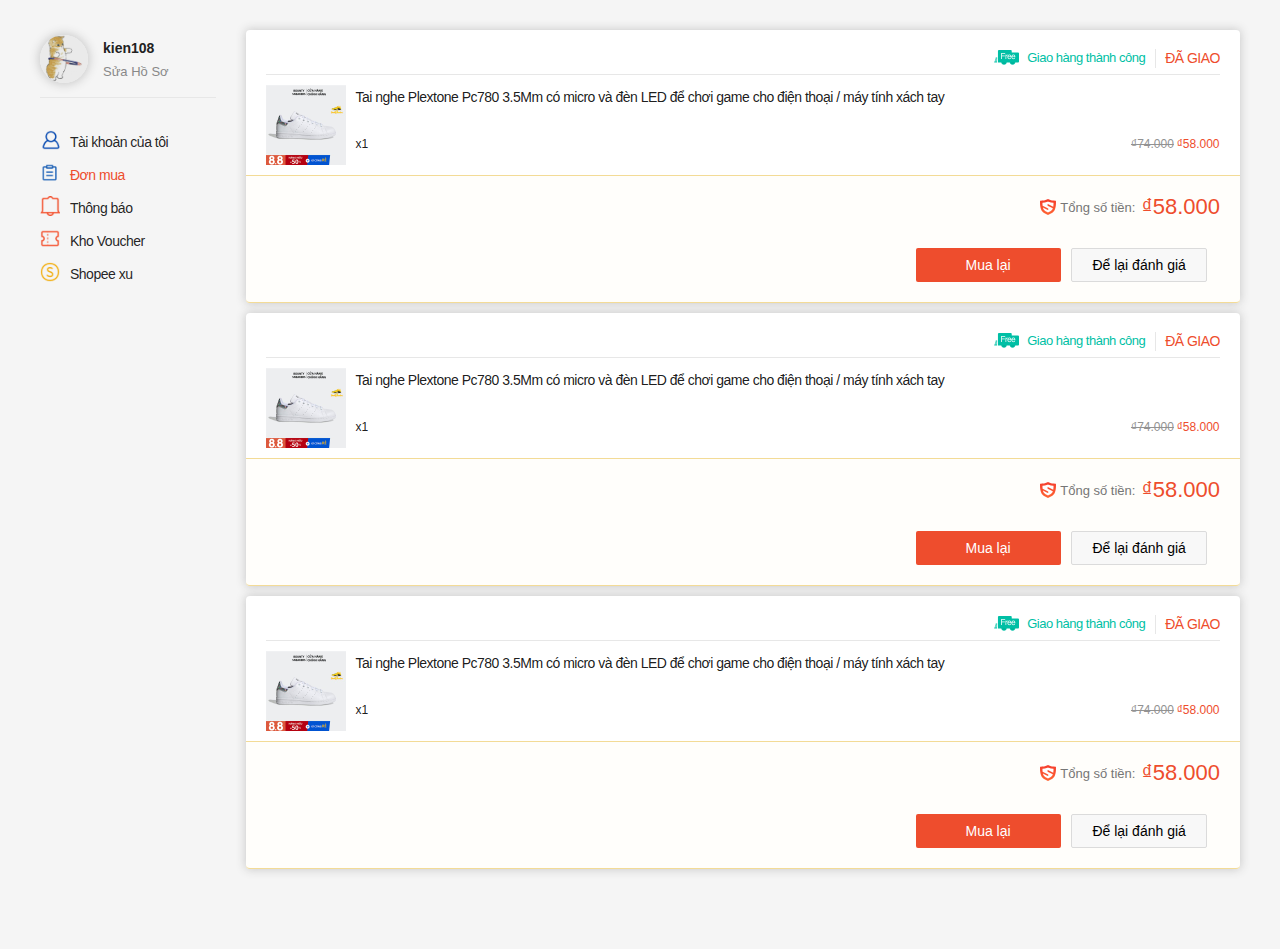
==== bill.html @ 256a009c "a" ====
<!DOCTYPE html>
<html lang="en">
<head>
    <meta charset="UTF-8">
    <meta http-equiv="X-UA-Compatible" content="IE=edge">
    <meta name="viewport" content="width=device-width, initial-scale=1.0">
    <link rel="stylesheet" href="https://cdnjs.cloudflare.com/ajax/libs/font-awesome/5.15.3/css/all.min.css" 
        integrity="sha512-iBBXm8fW90+nuLcSKlbmrPcLa0OT92xO1BIsZ+ywDWZCvqsWgccV3gFoRBv0z+8dLJgyAHIhR35VZc2oM/gI1w==" 
        crossorigin="anonymous" referrerpolicy="no-referrer" />
    <link rel="stylesheet" href="./assets/css/bill.css">
    <title>Bill</title>
</head>
<body>
    <section class="body">
        <div class="container">
            <div class="body__left">
                <div class="auth">
                    <a href="" class="auth__link">
                        <img src="./assets/imgs/avatar.jpg" alt="" class="auth__ava">
                    </a>
                    
                    <div class="auth__info">
                        <p class="auth__info-name">kien108</p>

                        <a href="" class="auth__info-account">
                            <i class="fas fa-pen"></i> Sửa Hồ Sơ
                        </a>
                    </div>
                </div>

                <ul class="nav">
                    <li class="nav__item">
                        <a href="" class="nav__item-link">
                            <img src="./assets/imgs/bill/user.png" alt="" class="nav__item-link-icon">
                            <span>Tài khoản của tôi</span>
                        </a>
                    </li>
                    <li class="nav__item">
                        <a href="" class="nav__item-link nav__item-link--active">
                            <img src="./assets/imgs/bill/bill.png" alt="" class="nav__item-link-icon">
                            <span>Đơn mua</span>
                        </a>
                    </li>
                    <li class="nav__item">
                        <a href="" class="nav__item-link">
                            <img src="./assets/imgs/bill/noti.png" alt="" class="nav__item-link-icon">
                            <span>Thông báo</span>
                        </a>
                    </li>
                    <li class="nav__item">
                        <a href="" class="nav__item-link">
                            <img src="./assets/imgs/bill/voucher.png" alt="" class="nav__item-link-icon">
                            <span>Kho Voucher</span>
                        </a>
                    </li>
                    <li class="nav__item">
                        <a href="" class="nav__item-link">
                            <img src="./assets/imgs/bill/coin.png" alt="" class="nav__item-link-icon">
                            <span>Shopee xu</span>
                        </a>
                    </li>
                </ul>
            </div>

            <div class="body__right">
                <div class="list">
                    <div class="item">
                        <div class="item__header">
                            <span class="item__header-title">
                                <img src="./assets/imgs/product-details/transport.png" alt="" class="item__header-title-icon"> Giao hàng thành công
                            </span>
                            <span class="item__header-desc">ĐÃ GIAO</span>
                        </div>

                        <div class="item__content">
                            <img src="./assets/imgs/Shoes/sh1.jpg" alt="" class="item__content-img">

                            <div class="item__content-main">
                                <p class="item__content-title">Tai nghe Plextone Pc780 3.5Mm có micro và đèn LED để chơi game cho điện thoại / máy tính xách tay</p>

                                <div class="item__content-desc">
                                    <span class="item__content-desc-quantity">x1</span>
                                    <span class="item__content-desc-price">₫74.000</span>
                                    <span class="item__content-desc-price-discount">₫58.000</span>
                                </div>
                            </div>
                        </div>

                        <div class="item__buy">
                            <div class="item__buy-content">
                                <svg width="16" height="17" fill="none" xmlns="http://www.w3.org/2000/svg"><path fill-rule="evenodd" clip-rule="evenodd" d="M15.94 1.664s.492 5.81-1.35 9.548c0 0-.786 1.42-1.948 2.322 0 0-1.644 1.256-4.642 2.561V0s2.892 1.813 7.94 1.664zm-15.88 0C5.107 1.813 8 0 8 0v16.095c-2.998-1.305-4.642-2.56-4.642-2.56-1.162-.903-1.947-2.323-1.947-2.323C-.432 7.474.059 1.664.059 1.664z" fill="url(#paint0_linear)"></path><path fill-rule="evenodd" clip-rule="evenodd" d="M8.073 6.905s-1.09-.414-.735-1.293c0 0 .255-.633 1.06-.348l4.84 2.55c.374-2.013.286-4.009.286-4.009-3.514.093-5.527-1.21-5.527-1.21s-2.01 1.306-5.521 1.213c0 0-.06 1.352.127 2.955l5.023 2.59s1.09.42.693 1.213c0 0-.285.572-1.09.28L2.928 8.593c.126.502.285.99.488 1.43 0 0 .456.922 1.233 1.56 0 0 1.264 1.126 3.348 1.941 2.087-.813 3.352-1.963 3.352-1.963.785-.66 1.235-1.556 1.235-1.556a6.99 6.99 0 00.252-.632L8.073 6.905z" fill="#FEFEFE"></path><defs><linearGradient id="paint0_linear" x1="8" y1="0" x2="8" y2="16.095" gradientUnits="userSpaceOnUse"><stop stop-color="#F53D2D"></stop><stop offset="1" stop-color="#F63"></stop></linearGradient></defs></svg>
                                <span class="item__buy-content-title">Tổng số tiền:</span>
                                <span class="item__buy-content-price">₫58.000</span>
                            </div>

                            <a href="" class="btn btn--primary btn-buy">Mua lại</a>

                            <button class="btn btn-cmt">Để lại đánh giá</button>

                            <div class="modal modal-cmt-wrap">
                                <div class="modal-body">
                                    <img src="./assets/imgs/reply-cmt.jpg" alt="" class="modal-body__img">
                                    <form action="" class="modal-body__form">
                                        <span>Hãy để lại bình luận của bạn để chúng mình cải thiện nhé!</span>
                                        <textarea class="js-text-area" name="" id="" cols="30" rows="10" required></textarea>
                                        <input type="submit" value="SEND" class="btn-send-cmt btn btn--primary">
                                    </form>
                                </div>
                            </div>
                        </div>
                    </div>

                    <div class="item">
                        <div class="item__header">
                            <span class="item__header-title">
                                <img src="./assets/imgs/product-details/transport.png" alt="" class="item__header-title-icon"> Giao hàng thành công
                            </span>
                            <span class="item__header-desc">ĐÃ GIAO</span>
                        </div>

                        <div class="item__content">
                            <img src="./assets/imgs/Shoes/sh1.jpg" alt="" class="item__content-img">

                            <div class="item__content-main">
                                <p class="item__content-title">Tai nghe Plextone Pc780 3.5Mm có micro và đèn LED để chơi game cho điện thoại / máy tính xách tay</p>

                                <div class="item__content-desc">
                                    <span class="item__content-desc-quantity">x1</span>
                                    <span class="item__content-desc-price">₫74.000</span>
                                    <span class="item__content-desc-price-discount">₫58.000</span>
                                </div>
                            </div>
                        </div>

                        <div class="item__buy">
                            <div class="item__buy-content">
                                <svg width="16" height="17" fill="none" xmlns="http://www.w3.org/2000/svg"><path fill-rule="evenodd" clip-rule="evenodd" d="M15.94 1.664s.492 5.81-1.35 9.548c0 0-.786 1.42-1.948 2.322 0 0-1.644 1.256-4.642 2.561V0s2.892 1.813 7.94 1.664zm-15.88 0C5.107 1.813 8 0 8 0v16.095c-2.998-1.305-4.642-2.56-4.642-2.56-1.162-.903-1.947-2.323-1.947-2.323C-.432 7.474.059 1.664.059 1.664z" fill="url(#paint0_linear)"></path><path fill-rule="evenodd" clip-rule="evenodd" d="M8.073 6.905s-1.09-.414-.735-1.293c0 0 .255-.633 1.06-.348l4.84 2.55c.374-2.013.286-4.009.286-4.009-3.514.093-5.527-1.21-5.527-1.21s-2.01 1.306-5.521 1.213c0 0-.06 1.352.127 2.955l5.023 2.59s1.09.42.693 1.213c0 0-.285.572-1.09.28L2.928 8.593c.126.502.285.99.488 1.43 0 0 .456.922 1.233 1.56 0 0 1.264 1.126 3.348 1.941 2.087-.813 3.352-1.963 3.352-1.963.785-.66 1.235-1.556 1.235-1.556a6.99 6.99 0 00.252-.632L8.073 6.905z" fill="#FEFEFE"></path><defs><linearGradient id="paint0_linear" x1="8" y1="0" x2="8" y2="16.095" gradientUnits="userSpaceOnUse"><stop stop-color="#F53D2D"></stop><stop offset="1" stop-color="#F63"></stop></linearGradient></defs></svg>
                                <span class="item__buy-content-title">Tổng số tiền:</span>
                                <span class="item__buy-content-price">₫58.000</span>
                            </div>

                            <a href="" class="btn btn--primary btn-buy">Mua lại</a>

                            <button class="btn btn-cmt">Để lại đánh giá</button>
                        </div>
                    </div>

                    <div class="item">
                        <div class="item__header">
                            <span class="item__header-title">
                                <img src="./assets/imgs/product-details/transport.png" alt="" class="item__header-title-icon"> Giao hàng thành công
                            </span>
                            <span class="item__header-desc">ĐÃ GIAO</span>
                        </div>

                        <div class="item__content">
                            <img src="./assets/imgs/Shoes/sh1.jpg" alt="" class="item__content-img">

                            <div class="item__content-main">
                                <p class="item__content-title">Tai nghe Plextone Pc780 3.5Mm có micro và đèn LED để chơi game cho điện thoại / máy tính xách tay</p>

                                <div class="item__content-desc">
                                    <span class="item__content-desc-quantity">x1</span>
                                    <span class="item__content-desc-price">₫74.000</span>
                                    <span class="item__content-desc-price-discount">₫58.000</span>
                                </div>
                            </div>
                        </div>

                        <div class="item__buy">
                            <div class="item__buy-content">
                                <svg width="16" height="17" fill="none" xmlns="http://www.w3.org/2000/svg"><path fill-rule="evenodd" clip-rule="evenodd" d="M15.94 1.664s.492 5.81-1.35 9.548c0 0-.786 1.42-1.948 2.322 0 0-1.644 1.256-4.642 2.561V0s2.892 1.813 7.94 1.664zm-15.88 0C5.107 1.813 8 0 8 0v16.095c-2.998-1.305-4.642-2.56-4.642-2.56-1.162-.903-1.947-2.323-1.947-2.323C-.432 7.474.059 1.664.059 1.664z" fill="url(#paint0_linear)"></path><path fill-rule="evenodd" clip-rule="evenodd" d="M8.073 6.905s-1.09-.414-.735-1.293c0 0 .255-.633 1.06-.348l4.84 2.55c.374-2.013.286-4.009.286-4.009-3.514.093-5.527-1.21-5.527-1.21s-2.01 1.306-5.521 1.213c0 0-.06 1.352.127 2.955l5.023 2.59s1.09.42.693 1.213c0 0-.285.572-1.09.28L2.928 8.593c.126.502.285.99.488 1.43 0 0 .456.922 1.233 1.56 0 0 1.264 1.126 3.348 1.941 2.087-.813 3.352-1.963 3.352-1.963.785-.66 1.235-1.556 1.235-1.556a6.99 6.99 0 00.252-.632L8.073 6.905z" fill="#FEFEFE"></path><defs><linearGradient id="paint0_linear" x1="8" y1="0" x2="8" y2="16.095" gradientUnits="userSpaceOnUse"><stop stop-color="#F53D2D"></stop><stop offset="1" stop-color="#F63"></stop></linearGradient></defs></svg>
                                <span class="item__buy-content-title">Tổng số tiền:</span>
                                <span class="item__buy-content-price">₫58.000</span>
                            </div>

                            <a href="" class="btn btn--primary btn-buy">Mua lại</a>

                            <button class="btn btn-cmt">Để lại đánh giá</button>
                        </div>
                    </div>
                </div>
            </div>
        </div>
    </section>

    <script>
        const btnCmt = document.querySelectorAll('.btn-cmt');
        const modalCmt = document.querySelector('.modal-cmt-wrap');
        const btnSendCmt = document.querySelector('.btn-send-cmt');
        // const textArea = document.querySelector('.js-text-area');

        btnCmt.forEach(e => {
            e.addEventListener('click', function() {
                modalCmt.classList.add('modal--open');
            })
        })

        btnSendCmt.addEventListener('click', function() {
            if(document.querySelector('.js-text-area').value != '') {
                modalCmt.classList.remove('modal--open');
            }
        })
    </script>
</body>
</html>
---- assets/css/bill.css ----
html {
  box-sizing: border-box;
}

* {
  margin: 0;
  padding: 0;
}

*,
*:before,
*:after {
  box-sizing: border-box;
}

input,
textarea,
select,
button {
  outline: none;
}

input {
  line-height: normal;
}

label,
button {
  cursor: pointer;
}

a {
  text-decoration: none;
}

img {
  display: block;
  max-width: 100%;
}

ul {
  list-style: none;
}

@keyframes fadeIn {
  from {
    opacity: 0;
  }
  to {
    opacity: 1;
  }
}
@keyframes fadeInFromTop {
  from {
    opacity: 0;
    transform: translateY(var(--fromY));
  }
  to {
    opacity: 1;
    transform: translateY(var(--toY));
  }
}
@keyframes growth {
  from {
    transform: scale(var(--growth-from));
  }
  to {
    transform: scale(var(--growth-to));
  }
}
html {
  font-size: 62.5%;
}

body {
  line-height: 1;
  font-family: "Poppins", sans-serif;
  color: #636363;
  font-weight: 400;
  background-color: white;
}

button {
  cursor: pointer;
  outline: none;
  border: none;
  font-family: "Poppins", sans-serif;
}

.container {
  display: block;
  width: 100%;
  max-width: 1200px;
  margin: 0 auto;
}

.grid {
  display: grid;
}

/* modal */
/* button style */
.btn {
  min-width: 124px;
  height: 34px;
  border: none;
  border-radius: 2px;
  font-size: 1.4rem;
  padding: 0;
  outline: none;
  cursor: pointer;
  background-color: #fff;
  display: inline-flex;
  justify-content: center;
  align-items: center;
  line-height: 1.6rem;
}

.btn.btn--normal:hover {
  background-color: rgba(0, 0, 0, 0.05);
}

.btn.btn--primary {
  background-color: #ee4d2d;
  color: #fff;
}

.btn.btn--primary:hover {
  opacity: 0.9;
}

/* disabled button */
.btn--disabled {
  color: #949494;
  cursor: default;
  background-color: #c3c3c3;
}

/* Selection */
.select-input {
  min-width: 200px;
  height: 34px;
  padding: 0 12px;
  border-radius: 2px;
  background-color: #fff;
  display: flex;
  justify-content: space-between;
  align-items: center;
  position: relative;
  cursor: pointer;
}

.select-input::before {
  content: "";
  display: block;
  width: 100%;
  height: 20px;
  position: absolute;
  top: 70%;
}

.select-input:hover .select-input__list {
  display: block;
}

.select-input__label {
  font-size: 1.4rem;
}

.select-input__icon {
  font-size: 1.4rem;
  color: #838383;
}

.select-input__list {
  --fromY: -10px;
  --toY: 0;
  position: absolute;
  top: calc(100% - 9px);
  right: 0;
  left: 0;
  list-style: none;
  border-radius: 2px;
  background-color: #fff;
  padding: 8px 16px;
  display: none;
  animation: fadeInFromTop ease-in-out 0.2s;
  cursor: pointer;
  z-index: 1;
}

.select-input__item-link {
  font-size: 1.4rem;
  color: #000;
  display: block;
  padding: 4px 0;
}

.select-input__item-link:hover {
  color: var(--primary-color);
}

/* pagination is here */
.pagination {
  display: flex;
  align-items: center;
  justify-content: center;
  list-style: none;
  font-size: 1.7rem;
}

.pagination-item {
  margin: 0 12px;
}

.pagination-item--active .pagination-item__link {
  background-color: var(--primary-color);
  color: #fff;
}

.pagination-item__icon {
  color: #939393;
  font-size: 1.9rem;
  cursor: pointer;
}

.pagination-item__link {
  --height: 30px;
  display: block;
  text-align: center;
  line-height: var(--height);
  text-decoration: none;
  color: #939393;
  min-width: 40px;
  height: var(--height);
  border-radius: 2px;
  font-weight: 400;
}

.product__quantity-input {
  margin-left: 16px;
  display: inline-flex;
  align-items: center;
  margin-right: 17px;
}

.minus,
.plus {
  font-size: 1rem;
  color: rgba(0, 0, 0, 0.5);
  border: 1px solid rgba(0, 0, 0, 0.09);
  background-color: transparent;
  padding: 8px 11.5px;
  font-weight: 200;
  cursor: pointer;
}

.minus {
  border-radius: 2px 0 0 2px;
}

.product__quantity-input-desc {
  display: block;
  height: 32.4px;
  border: 1px solid rgba(0, 0, 0, 0.09);
  border-left: none;
  border-right: none;
  width: 50px;
  outline: none;
  text-align: center;
  font-size: 1.6rem;
  color: #000;
  font-weight: 500;
}

.product__quantity-desc {
  color: #757575;
  font-size: 1.4rem;
  letter-spacing: -0.5px;
}

.modal {
  position: fixed;
  top: 0;
  left: 0;
  bottom: 0;
  right: 0;
  background-color: rgba(0, 0, 0, 0.3);
  z-index: 999;
}

.modal--open {
  display: flex !important;
}

body {
  background-color: #f5f5f5;
  padding: 20px 0 70px 0;
}

.container {
  display: grid;
  grid-template-columns: 0.15fr 0.85fr;
  grid-gap: 0 30px;
}
.container .body__left .auth {
  display: flex;
  padding: 15px 0;
  gap: 0 15px;
  align-items: center;
  position: relative;
}
.container .body__left .auth::before {
  content: "";
  display: block;
  position: absolute;
  bottom: 0;
  left: 0;
  width: 100%;
  border-bottom: 1px solid #e7e7e7;
}
.container .body__left .auth__ava {
  width: 48px;
  height: 48px;
  border-radius: 100rem;
  box-shadow: 0 0 10px 2px #ccc;
}
.container .body__left .auth__info-name {
  font-size: 1.4rem;
  color: #222;
  font-weight: 600;
}
.container .body__left .auth__info-account {
  font-size: 1.3rem;
  color: #888888;
  font-weight: 400;
  margin-top: 10px;
  display: block;
}
.container .body__left .nav {
  margin-top: 27px;
}
.container .body__left .nav__item {
  padding: 5px 0;
}
.container .body__left .nav__item-link {
  display: flex;
  align-items: center;
  gap: 0 10px;
}
.container .body__left .nav__item-link:hover span {
  color: #ee4d2d;
}
.container .body__left .nav__item-link-icon {
  width: 20px;
  margin-bottom: 3px;
  display: block;
}
.container .body__left .nav__item-link span {
  font-size: 1.4rem;
  color: rgba(0, 0, 0, 0.87);
  font-weight: 400;
  letter-spacing: -0.5px;
}
.container .body__left .nav__item-link--active span {
  color: #ee4d2d;
}
.container .body__right .list {
  margin-top: 10px;
}
.container .body__right .list .item {
  background-color: #fff;
  border-radius: 4px;
  padding: 20px 20px 0 20px;
  box-shadow: 0 0 10px 1px #ccc;
}
.container .body__right .list .item__header {
  display: flex;
  align-items: center;
  justify-content: flex-end;
  position: relative;
  padding-bottom: 10px;
}
.container .body__right .list .item__header::before {
  content: "";
  display: block;
  position: absolute;
  left: 0;
  bottom: 0;
  width: 100%;
  border-bottom: 1px solid #e7e7e7;
}
.container .body__right .list .item__header-title {
  font-size: 1.3rem;
  letter-spacing: -0.5px;
  color: #00bfa5;
  display: flex;
  align-items: center;
  gap: 0 8px;
  padding: 0 10px;
}
.container .body__right .list .item__header-title-icon {
  width: 25px;
}
.container .body__right .list .item__header-desc {
  color: #ee4d2d;
  font-size: 1.4rem;
  font-weight: 500;
  display: inline-block;
  padding-left: 10px;
  position: relative;
  letter-spacing: -0.5px;
}
.container .body__right .list .item__header-desc::before {
  content: "";
  display: block;
  position: absolute;
  top: -2px;
  left: 0;
  height: 140%;
  border-left: 1px solid #e7e7e7;
}
.container .body__right .list .item__content {
  margin-top: 10px;
  display: flex;
  align-items: center;
  gap: 0 10px;
}
.container .body__right .list .item__content-img {
  width: 80px;
  height: 80px;
}
.container .body__right .list .item__content-main {
  display: flex;
  flex-direction: column;
  justify-content: space-between;
  height: 70px;
}
.container .body__right .list .item__content-title {
  color: rgba(0, 0, 0, 0.9);
  font-size: 1.4rem;
  font-weight: 400;
  max-width: 770px;
  letter-spacing: -0.5px;
}
.container .body__right .list .item__content-desc {
  margin-bottom: 10px;
}
.container .body__right .list .item__content-desc-quantity {
  font-size: 1.2rem;
  color: rgba(0, 0, 0, 0.9);
}
.container .body__right .list .item__content-desc-price {
  font-size: 1.2rem;
  color: #929292;
  text-decoration: line-through;
  display: inline-block;
  margin-left: 760px;
}
.container .body__right .list .item__content-desc-price-discount {
  font-size: 1.2rem;
  color: #ee4d2d;
  font-weight: 500;
}
.container .body__right .list .item__buy {
  margin: 10px -20px;
  padding: 20px;
  background-color: #fffefb;
  border-top: 1px solid rgba(224, 168, 0, 0.4);
  border-bottom: 1px solid rgba(224, 168, 0, 0.4);
  border-radius: 0 0 4px 4px;
}
.container .body__right .list .item__buy-content {
  display: flex;
  align-items: center;
  justify-content: flex-end;
  margin-bottom: 30px;
}
.container .body__right .list .item__buy-content-title {
  font-size: 1.3rem;
  color: #767676;
  font-weight: 400;
  margin-right: 6px;
  margin-left: 4px;
}
.container .body__right .list .item__buy-content-price {
  font-size: 2.2rem;
  color: #ee4d2d;
  font-weight: 400;
}
.container .body__right .list .item__buy .btn-buy {
  margin-left: 650px;
  padding: 15px 50px;
  margin-right: 8px;
}
.container .body__right .list .item__buy .btn-cmt {
  padding: 15px 20px;
  border: 1px solid #dbdbdb;
  background-color: #f8f8f8;
}
.container .body__right .list .item__buy .btn-cmt:hover {
  opacity: 0.7;
}
.container .body__right .list .item__buy .modal-cmt-wrap {
  display: none;
}
.container .body__right .list .item__buy .modal-cmt-wrap .modal-body {
  background-color: #fff;
  width: 800px;
  height: 400px;
  margin: auto;
  display: flex;
  padding: 20px;
  border-radius: 4px;
}
.container .body__right .list .item__buy .modal-cmt-wrap .modal-body__img {
  width: 500px;
}
.container .body__right .list .item__buy .modal-cmt-wrap .modal-body__form span {
  font-size: 1.6rem;
  font-weight: 500;
  letter-spacing: -0.5px;
  color: #222;
  display: block;
  margin-bottom: 20px;
  margin-top: 10px;
}
.container .body__right .list .item__buy .modal-cmt-wrap .modal-body__form textarea {
  display: block;
  margin-bottom: 40px;
  width: 100%;
  font-size: 1.6rem;
  color: #000;
  letter-spacing: -0.5px;
  outline: none;
  padding: 10px;
}
.container .body__right .list .item__buy .modal-cmt-wrap .modal-body__form textarea::-webkit-scrollbar {
  width: 5px;
  background-color: black;
  border-radius: 10px;
}
.container .body__right .list .item__buy .modal-cmt-wrap .modal-body__form textarea::-webkit-scrollbar-thumb {
  background-color: #ee4d2d;
  border-radius: 10px;
}
.container .body__right .list .item__buy .modal-cmt-wrap .modal-body__form input {
  width: 100%;
}

/*# sourceMappingURL=bill.css.map */
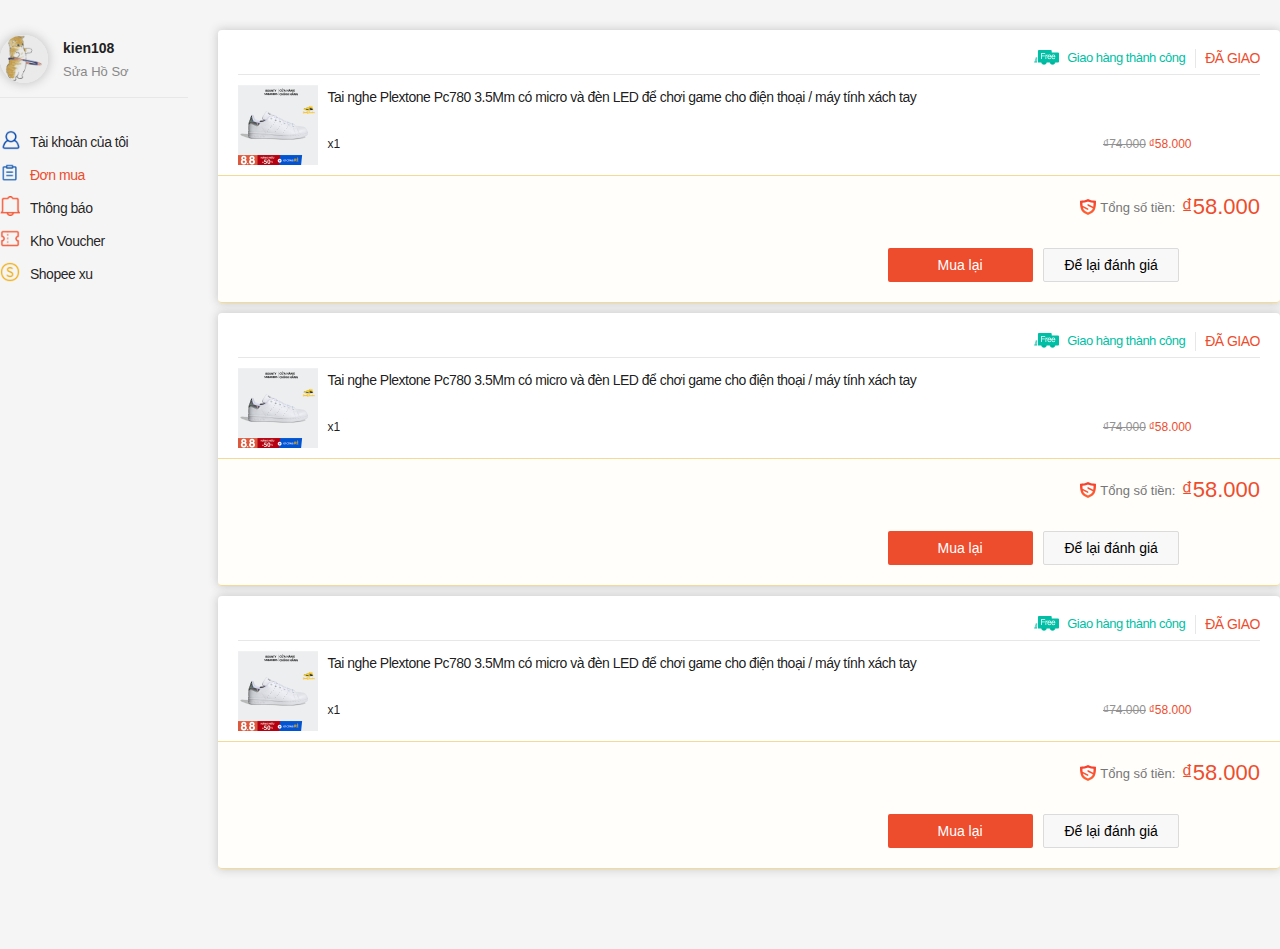
==== commit db0a8f0d: "a" ====
--- a/bill.html
+++ b/bill.html
@@ -12,7 +12,7 @@
 </head>
 <body>
     <section class="body">
-        <div class="container">
+        <div class="container-body">
             <div class="body__left">
                 <div class="auth">
                     <a href="" class="auth__link">
--- a/assets/css/bill.css
+++ b/assets/css/bill.css
@@ -87,12 +87,6 @@
   font-family: "Poppins", sans-serif;
 }
 
-.container {
-  display: block;
-  width: 100%;
-  max-width: 1200px;
-  margin: 0 auto;
-}
 
 .grid {
   display: grid;
@@ -298,19 +292,19 @@
   padding: 20px 0 70px 0;
 }
 
-.container {
+.container-body {
   display: grid;
   grid-template-columns: 0.15fr 0.85fr;
   grid-gap: 0 30px;
 }
-.container .body__left .auth {
+.container-body .body__left .auth {
   display: flex;
   padding: 15px 0;
   gap: 0 15px;
   align-items: center;
   position: relative;
 }
-.container .body__left .auth::before {
+.container-body .body__left .auth::before {
   content: "";
   display: block;
   position: absolute;
@@ -319,69 +313,69 @@
   width: 100%;
   border-bottom: 1px solid #e7e7e7;
 }
-.container .body__left .auth__ava {
+.container-body .body__left .auth__ava {
   width: 48px;
   height: 48px;
   border-radius: 100rem;
   box-shadow: 0 0 10px 2px #ccc;
 }
-.container .body__left .auth__info-name {
+.container-body .body__left .auth__info-name {
   font-size: 1.4rem;
   color: #222;
   font-weight: 600;
 }
-.container .body__left .auth__info-account {
+.container-body .body__left .auth__info-account {
   font-size: 1.3rem;
   color: #888888;
   font-weight: 400;
   margin-top: 10px;
   display: block;
 }
-.container .body__left .nav {
+.container-body .body__left .nav {
   margin-top: 27px;
 }
-.container .body__left .nav__item {
+.container-body .body__left .nav__item {
   padding: 5px 0;
 }
-.container .body__left .nav__item-link {
+.container-body .body__left .nav__item-link {
   display: flex;
   align-items: center;
   gap: 0 10px;
 }
-.container .body__left .nav__item-link:hover span {
+.container-body .body__left .nav__item-link:hover span {
   color: #ee4d2d;
 }
-.container .body__left .nav__item-link-icon {
+.container-body .body__left .nav__item-link-icon {
   width: 20px;
   margin-bottom: 3px;
   display: block;
 }
-.container .body__left .nav__item-link span {
+.container-body .body__left .nav__item-link span {
   font-size: 1.4rem;
   color: rgba(0, 0, 0, 0.87);
   font-weight: 400;
   letter-spacing: -0.5px;
 }
-.container .body__left .nav__item-link--active span {
+.container-body .body__left .nav__item-link--active span {
   color: #ee4d2d;
 }
-.container .body__right .list {
+.container-body .body__right .list {
   margin-top: 10px;
 }
-.container .body__right .list .item {
+.container-body .body__right .list .item {
   background-color: #fff;
   border-radius: 4px;
   padding: 20px 20px 0 20px;
   box-shadow: 0 0 10px 1px #ccc;
 }
-.container .body__right .list .item__header {
+.container-body .body__right .list .item__header {
   display: flex;
   align-items: center;
   justify-content: flex-end;
   position: relative;
   padding-bottom: 10px;
 }
-.container .body__right .list .item__header::before {
+.container-body .body__right .list .item__header::before {
   content: "";
   display: block;
   position: absolute;
@@ -390,7 +384,7 @@
   width: 100%;
   border-bottom: 1px solid #e7e7e7;
 }
-.container .body__right .list .item__header-title {
+.container-body .body__right .list .item__header-title {
   font-size: 1.3rem;
   letter-spacing: -0.5px;
   color: #00bfa5;
@@ -399,10 +393,10 @@
   gap: 0 8px;
   padding: 0 10px;
 }
-.container .body__right .list .item__header-title-icon {
+.container-body .body__right .list .item__header-title-icon {
   width: 25px;
 }
-.container .body__right .list .item__header-desc {
+.container-body .body__right .list .item__header-desc {
   color: #ee4d2d;
   font-size: 1.4rem;
   font-weight: 500;
@@ -411,7 +405,7 @@
   position: relative;
   letter-spacing: -0.5px;
 }
-.container .body__right .list .item__header-desc::before {
+.container-body .body__right .list .item__header-desc::before {
   content: "";
   display: block;
   position: absolute;
@@ -420,49 +414,49 @@
   height: 140%;
   border-left: 1px solid #e7e7e7;
 }
-.container .body__right .list .item__content {
+.container-body .body__right .list .item__content {
   margin-top: 10px;
   display: flex;
   align-items: center;
   gap: 0 10px;
 }
-.container .body__right .list .item__content-img {
+.container-body .body__right .list .item__content-img {
   width: 80px;
   height: 80px;
 }
-.container .body__right .list .item__content-main {
+.container-body .body__right .list .item__content-main {
   display: flex;
   flex-direction: column;
   justify-content: space-between;
   height: 70px;
 }
-.container .body__right .list .item__content-title {
+.container-body .body__right .list .item__content-title {
   color: rgba(0, 0, 0, 0.9);
   font-size: 1.4rem;
   font-weight: 400;
   max-width: 770px;
   letter-spacing: -0.5px;
 }
-.container .body__right .list .item__content-desc {
+.container-body .body__right .list .item__content-desc {
   margin-bottom: 10px;
 }
-.container .body__right .list .item__content-desc-quantity {
+.container-body .body__right .list .item__content-desc-quantity {
   font-size: 1.2rem;
   color: rgba(0, 0, 0, 0.9);
 }
-.container .body__right .list .item__content-desc-price {
+.container-body .body__right .list .item__content-desc-price {
   font-size: 1.2rem;
   color: #929292;
   text-decoration: line-through;
   display: inline-block;
   margin-left: 760px;
 }
-.container .body__right .list .item__content-desc-price-discount {
+.container-body .body__right .list .item__content-desc-price-discount {
   font-size: 1.2rem;
   color: #ee4d2d;
   font-weight: 500;
 }
-.container .body__right .list .item__buy {
+.container-body .body__right .list .item__buy {
   margin: 10px -20px;
   padding: 20px;
   background-color: #fffefb;
@@ -470,41 +464,41 @@
   border-bottom: 1px solid rgba(224, 168, 0, 0.4);
   border-radius: 0 0 4px 4px;
 }
-.container .body__right .list .item__buy-content {
+.container-body .body__right .list .item__buy-content {
   display: flex;
   align-items: center;
   justify-content: flex-end;
   margin-bottom: 30px;
 }
-.container .body__right .list .item__buy-content-title {
+.container-body .body__right .list .item__buy-content-title {
   font-size: 1.3rem;
   color: #767676;
   font-weight: 400;
   margin-right: 6px;
   margin-left: 4px;
 }
-.container .body__right .list .item__buy-content-price {
+.container-body .body__right .list .item__buy-content-price {
   font-size: 2.2rem;
   color: #ee4d2d;
   font-weight: 400;
 }
-.container .body__right .list .item__buy .btn-buy {
+.container-body .body__right .list .item__buy .btn-buy {
   margin-left: 650px;
   padding: 15px 50px;
   margin-right: 8px;
 }
-.container .body__right .list .item__buy .btn-cmt {
+.container-body .body__right .list .item__buy .btn-cmt {
   padding: 15px 20px;
   border: 1px solid #dbdbdb;
   background-color: #f8f8f8;
 }
-.container .body__right .list .item__buy .btn-cmt:hover {
+.container-body .body__right .list .item__buy .btn-cmt:hover {
   opacity: 0.7;
 }
-.container .body__right .list .item__buy .modal-cmt-wrap {
+.container-body .body__right .list .item__buy .modal-cmt-wrap {
   display: none;
 }
-.container .body__right .list .item__buy .modal-cmt-wrap .modal-body {
+.container-body .body__right .list .item__buy .modal-cmt-wrap .modal-body {
   background-color: #fff;
   width: 800px;
   height: 400px;
@@ -513,10 +507,10 @@
   padding: 20px;
   border-radius: 4px;
 }
-.container .body__right .list .item__buy .modal-cmt-wrap .modal-body__img {
+.container-body .body__right .list .item__buy .modal-cmt-wrap .modal-body__img {
   width: 500px;
 }
-.container .body__right .list .item__buy .modal-cmt-wrap .modal-body__form span {
+.container-body .body__right .list .item__buy .modal-cmt-wrap .modal-body__form span {
   font-size: 1.6rem;
   font-weight: 500;
   letter-spacing: -0.5px;
@@ -525,7 +519,7 @@
   margin-bottom: 20px;
   margin-top: 10px;
 }
-.container .body__right .list .item__buy .modal-cmt-wrap .modal-body__form textarea {
+.container-body .body__right .list .item__buy .modal-cmt-wrap .modal-body__form textarea {
   display: block;
   margin-bottom: 40px;
   width: 100%;
@@ -535,16 +529,16 @@
   outline: none;
   padding: 10px;
 }
-.container .body__right .list .item__buy .modal-cmt-wrap .modal-body__form textarea::-webkit-scrollbar {
+.container-body .body__right .list .item__buy .modal-cmt-wrap .modal-body__form textarea::-webkit-scrollbar {
   width: 5px;
   background-color: black;
   border-radius: 10px;
 }
-.container .body__right .list .item__buy .modal-cmt-wrap .modal-body__form textarea::-webkit-scrollbar-thumb {
+.container-body .body__right .list .item__buy .modal-cmt-wrap .modal-body__form textarea::-webkit-scrollbar-thumb {
   background-color: #ee4d2d;
   border-radius: 10px;
 }
-.container .body__right .list .item__buy .modal-cmt-wrap .modal-body__form input {
+.container-body .body__right .list .item__buy .modal-cmt-wrap .modal-body__form input {
   width: 100%;
 }
 
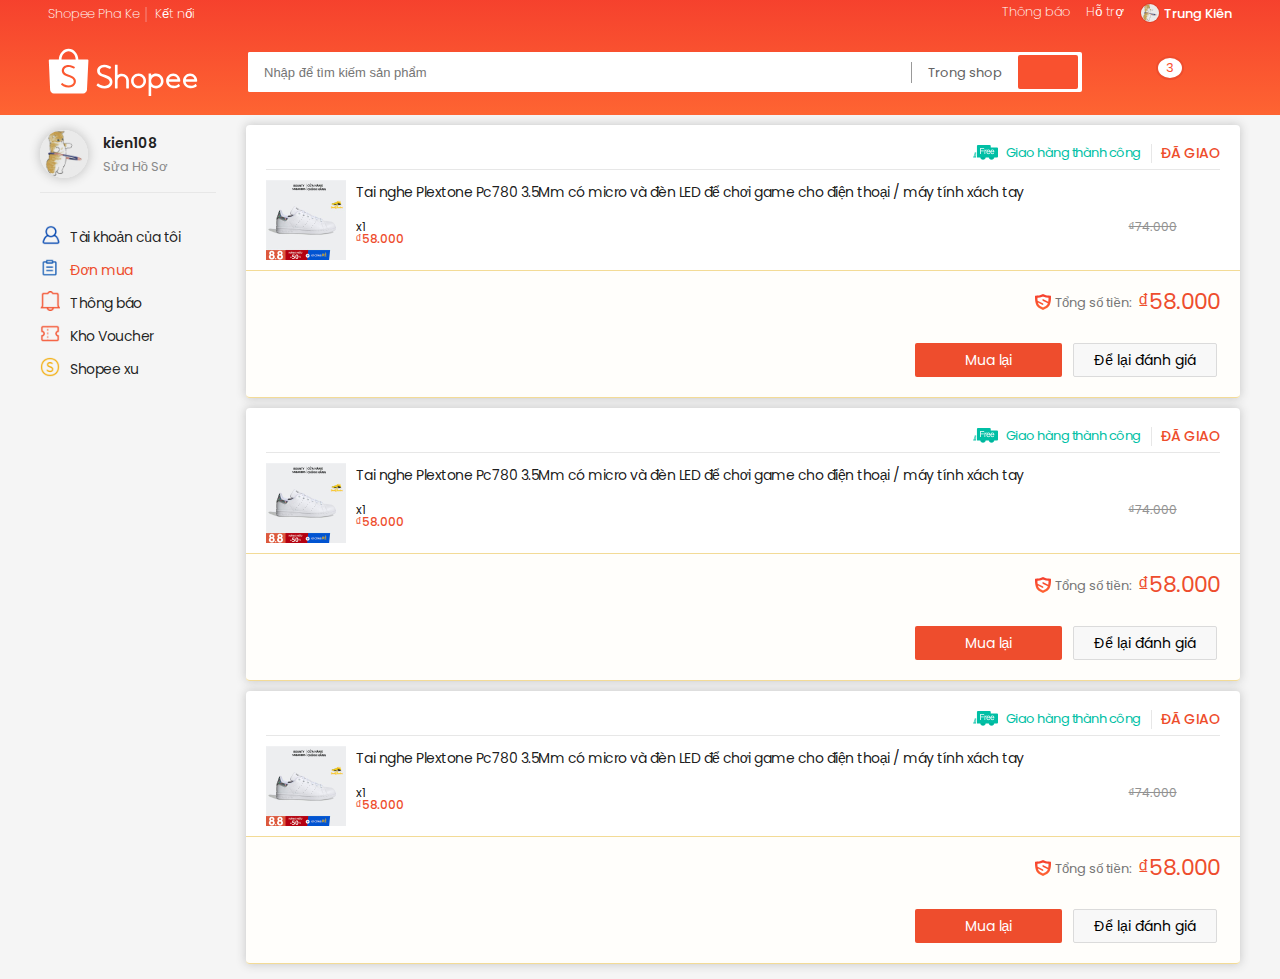
==== commit 6151b08d: "a" ====
--- a/bill.html
+++ b/bill.html
@@ -7,11 +7,344 @@
     <link rel="stylesheet" href="https://cdnjs.cloudflare.com/ajax/libs/font-awesome/5.15.3/css/all.min.css" 
         integrity="sha512-iBBXm8fW90+nuLcSKlbmrPcLa0OT92xO1BIsZ+ywDWZCvqsWgccV3gFoRBv0z+8dLJgyAHIhR35VZc2oM/gI1w==" 
         crossorigin="anonymous" referrerpolicy="no-referrer" />
+    <link rel="preconnect" href="https://fonts.googleapis.com">
+    <link rel="preconnect" href="https://fonts.gstatic.com" crossorigin>
+    <link href="https://fonts.googleapis.com/css2?family=Poppins:wght@300;400;700&display=swap" rel="stylesheet">
+    <link rel="stylesheet" href="https://cdnjs.cloudflare.com/ajax/libs/normalize/8.0.1/normalize.min.css" integrity="sha512-NhSC1YmyruXifcj/KFRWoC561YpHpc5Jtzgvbuzx5VozKpWvQ+4nXhPdFgmx8xqexRcpAglTj9sIBWINXa8x5w==" crossorigin="anonymous" referrerpolicy="no-referrer" />
+    <link rel="stylesheet" href="https://cdnjs.cloudflare.com/ajax/libs/font-awesome/5.15.3/css/all.min.css" integrity="sha512-iBBXm8fW90+nuLcSKlbmrPcLa0OT92xO1BIsZ+ywDWZCvqsWgccV3gFoRBv0z+8dLJgyAHIhR35VZc2oM/gI1w==" crossorigin="anonymous" referrerpolicy="no-referrer" />
+    <link rel="stylesheet" href="./assets/css/base.css">
+    <link rel="stylesheet" href="./assets/css/main.css">
+    <link rel="stylesheet" href="./assets/css/responsive.css">
     <link rel="stylesheet" href="./assets/css/bill.css">
     <title>Bill</title>
 </head>
 <body>
-    <section class="body">
+    <header class="header">
+        <div class="container">
+            <nav class="header__navbar hide-on-mobile-tablet">
+                <ul class="header__navbar-list">
+                    <li class="header__navbar-item--openqr header__navbar-item header__navbar-item--separate-week">
+                        Shopee Pha Ke
+                        <div class="header__qr">
+                            <img src="./assets/imgs/qr_code.png" alt="QR code" class="header__qr-img">
+                            <div class="header__qr-apps">
+                                <a href="" class="header__qr-link">
+                                    <img src="./assets/imgs/appstore.png" alt="App store" class="header__qr-download-img">
+                                </a>
+                                <a href="" class="header__qr-link">
+                                    <img src="./assets/imgs/ggplay.png" alt="Google play" class="header__qr-download-img">
+                                </a>
+                            </div>
+                        </div>
+                    </li>
+
+                    <li class="header__navbar-item ">
+                        <span class="header__navbar-item--disabled">Kết nối</span>
+                        <div class="header__navbar-item-link-icons">
+                            <a href="" class="header__navbar-icon-link">
+                                <i class="header__navbar-icon fab fa-facebook"></i>
+                            </a>
+                            <a href="" class="header__navbar-icon-link">
+                                <i class="header__navbar-icon fab fa-instagram"></i>
+                            </a>
+                        </div>
+                    </li>
+                </ul>
+
+                <ul class="header__navbar-list">
+                    <li class="header__navbar-item header__navbar-item--openNotify">
+                        <a href="" class="header__navbar-item-link">
+                            <i class="header__navbar-icon far fa-bell"></i>
+                            Thông báo
+                        </a>
+                        <div class="header__notify">
+                            <header class="header__notify-header">
+                                <h3>Thông báo mới nhận</h3>
+                            </header>
+                            <ul class="header__notify-list">
+                                <li class="header__notify-item header__notify-item--viewed">
+                                    <a href="" class="header__notify-link">
+                                        <img src="https://product.hstatic.net/1000406625/product/29e7_185c989a3b654eb5b39a559bb9048d11_d6e5c46fefaf4de182aeca5a2406ecb2_2a948f8a4b724185bc11e0c9008de5eb_master.jpg" alt="" class="header__notify-img">
+                                        <div class="header__notify-info">
+                                            <span class="header__notify-name">Giày Adidas chính hãng</span>
+                                            <span class="header__notify-desc">Mô tả Giày Adidas chính hãng</span>
+                                        </div>
+                                    </a>
+                                </li>
+                                <li class="header__notify-item">
+                                    <a href="" class="header__notify-link">
+                                        <img src="https://product.hstatic.net/1000406625/product/29e7_185c989a3b654eb5b39a559bb9048d11_d6e5c46fefaf4de182aeca5a2406ecb2_2a948f8a4b724185bc11e0c9008de5eb_master.jpg" alt="" class="header__notify-img">
+                                        <div class="header__notify-info">
+                                            <span class="header__notify-name">Giày Adidas chính hãng </span>
+                                            <span class="header__notify-desc">Mô tả Giày Adidas chính hãng</span>
+                                        </div>
+                                    </a>
+                                </li>
+                                <li class="header__notify-item">
+                                    <a href="" class="header__notify-link">
+                                        <img src="https://product.hstatic.net/1000406625/product/29e7_185c989a3b654eb5b39a559bb9048d11_d6e5c46fefaf4de182aeca5a2406ecb2_2a948f8a4b724185bc11e0c9008de5eb_master.jpg" alt="" class="header__notify-img">
+                                        <div class="header__notify-info">
+                                            <span class="header__notify-name">Giày Adidas chính hãng</span>
+                                            <span class="header__notify-desc">Mô tả Giày Adidas chính hãng</span>
+                                        </div>
+                                    </a>
+                                </li>
+                            </ul>
+                            <footer class="header__notify-footer">
+                                <a href="" class="header__notify-footer-btn">
+                                    Xem tất cả
+                                </a>
+                            </footer>
+                        </div>
+                    </li>
+                    <li class="header__navbar-item">
+                        <a href="" class="header__navbar-item-link">
+                            <i class="header__navbar-icon far fa-question-circle"></i>
+                            Hỗ trợ
+                        </a>
+                    </li>
+                    <!-- <li class="header__navbar-item header__navbar-item--strong header__navbar-item--separate-strong js-sign-up">Đăng ký</li>
+                    <li class="header__navbar-item header__navbar-item--strong">Đăng nhập</li> -->
+                    <li class="header__navbar-item header__navbar-user">
+                        <img src="./assets/imgs/avatar.jpg" alt="" class="header__user-img">
+                        <span class="header__user-name">Trung Kiên</span>
+
+                        <ul class="header__navbar-user-menu">
+                            <li class="header__navbar-user-item">
+                                <a href="">Tài khoản của tôi</a>
+                            </li>
+                            <li class="header__navbar-user-item">
+                                <a href="">Đơn mua</a>
+                            </li>
+                            <li class="header__navbar-user-item header__navbar-user-item--separate">
+                                <a href="">Đăng xuất</a>
+                            </li>
+                        </ul>
+                    </li>
+                </ul>
+            </nav>
+
+            <!-- Header search -->
+            <div class="header-with-search">
+                <label for="mobile-search-checkbox" class="header__mobile-search">
+                    <i class="header__mobile-search-icon fas fa-search"></i>
+                </label>
+
+                <div class="header__logo hide-on-tablet">
+                    <a href="index.html" class="header__logo-link">
+                        <svg viewBox="0 0 192 65" class="header__logo-img"><g fill-rule="evenodd"><path fill="#fff" d="M35.6717403 44.953764c-.3333497 2.7510509-2.0003116 4.9543414-4.5823845 6.0575984-1.4379707.6145919-3.36871.9463856-4.896954.8421628-2.3840266-.0911143-4.6237865-.6708937-6.6883352-1.7307424-.7375522-.3788551-1.8370513-1.1352759-2.6813095-1.8437757-.213839-.1790053-.239235-.2937577-.0977428-.4944671.0764015-.1151823.2172535-.3229831.5286218-.7791994.45158-.6616533.5079208-.7446018.5587128-.8221779.14448-.2217688.3792333-.2411091.6107855-.0588804.0243289.0189105.0243289.0189105.0426824.0333083.0379873.0294402.0379873.0294402.1276204.0990653.0907002.0706996.14448.1123887.166248.1287205 2.2265285 1.7438508 4.8196989 2.7495466 7.4376251 2.8501162 3.6423042-.0496401 6.2615109-1.6873341 6.7308041-4.2020035.5160305-2.7675977-1.6565047-5.1582742-5.9070334-6.4908212-1.329344-.4166762-4.6895175-1.7616869-5.3090528-2.1250697-2.9094471-1.7071043-4.2697358-3.9430584-4.0763845-6.7048539.296216-3.8283059 3.8501677-6.6835796 8.340785-6.702705 2.0082079-.004083 4.0121475.4132378 5.937338 1.2244562.6816382.2873109 1.8987274.9496089 2.3189359 1.2633517.2420093.1777159.2898136.384872.1510957.60836-.0774686.12958-.2055158.3350171-.4754821.7632974l-.0029878.0047276c-.3553311.5640922-.3664286.5817134-.447952.7136572-.140852.2144625-.3064598.2344475-.5604202.0732783-2.0600669-1.3839063-4.3437898-2.0801572-6.8554368-2.130442-3.126914.061889-5.4706057 1.9228561-5.6246892 4.4579402-.0409751 2.2896772 1.676352 3.9613243 5.3858811 5.2358503 7.529819 2.4196871 10.4113092 5.25648 9.869029 9.7292478M26.3725216 5.42669372c4.9022893 0 8.8982174 4.65220288 9.0851664 10.47578358H17.2875686c.186949-5.8235807 4.1828771-10.47578358 9.084953-10.47578358m25.370857 11.57065968c0-.6047069-.4870064-1.0948761-1.0875481-1.0948761h-11.77736c-.28896-7.68927544-5.7774923-13.82058185-12.5059489-13.82058185-6.7282432 0-12.2167755 6.13130641-12.5057355 13.82058185l-11.79421958.0002149c-.59136492.0107446-1.06748731.4968309-1.06748731 1.0946612 0 .0285807.00106706.0569465.00320118.0848825H.99995732l1.6812605 37.0613963c.00021341.1031483.00405483.2071562.01173767.3118087.00170729.0236381.003628.0470614.00554871.0704847l.00362801.0782207.00405483.004083c.25545428 2.5789222 2.12707837 4.6560709 4.67201764 4.7519129l.00576212.0055872h37.4122078c.0177132.0002149.0354264.0004298.0531396.0004298.0177132 0 .0354264-.0002149.0531396-.0004298h.0796027l.0017073-.0015043c2.589329-.0706995 4.6867431-2.1768587 4.9082648-4.787585l.0012805-.0012893.0017073-.0350275c.0021341-.0275062.0040548-.0547975.0057621-.0823037.0040548-.065757.0068292-.1312992.0078963-.1964115l1.8344904-37.207738h-.0012805c.001067-.0186956.0014939-.0376062.0014939-.0565167M176.465457 41.1518926c.720839-2.3512494 2.900423-3.9186779 5.443734-3.9186779 2.427686 0 4.739107 1.6486899 5.537598 3.9141989l.054826.1556978h-11.082664l.046506-.1512188zm13.50267 3.4063683c.014933.0006399.014933.0006399.036906.0008531.021973-.0002132.021973-.0002132.044372-.0008531.53055-.0243144.950595-.4766911.950595-1.0271786 0-.0266606-.000853-.0496953-.00256-.0865936.000427-.0068251.000427-.020262.000427-.0635588 0-5.1926268-4.070748-9.4007319-9.09145-9.4007319-5.020488 0-9.091235 4.2081051-9.091235 9.4007319 0 .3871116.022399.7731567.067838 1.1568557l.00256.0204753.01408.1013102c.250022 1.8683731 1.047233 3.5831812 2.306302 4.9708108-.00064-.0006399.00064.0006399.007253.0078915 1.396026 1.536289 3.291455 2.5833031 5.393601 2.9748936l.02752.0053321v-.0027727l.13653.0228215c.070186.0119439.144211.0236746.243409.039031 2.766879.332724 5.221231-.0661182 7.299484-1.1127057.511777-.2578611.971928-.5423827 1.37064-.8429007.128211-.0968312.243622-.1904632.34346-.2781231.051412-.0452164.092372-.083181.114131-.1051493.468898-.4830897.498124-.6543572.215249-1.0954297-.31146-.4956734-.586228-.9179769-.821744-1.2675504-.082345-.1224254-.154023-.2267215-.214396-.3133151-.033279-.0475624-.033279-.0475624-.054399-.0776356-.008319-.0117306-.008319-.0117306-.013866-.0191956l-.00256-.0038391c-.256208-.3188605-.431565-.3480805-.715933-.0970445-.030292.0268739-.131624.1051493-.14997.1245582-1.999321 1.775381-4.729508 2.3465571-7.455854 1.7760208-.507724-.1362888-.982595-.3094759-1.419919-.5184948-1.708127-.8565509-2.918343-2.3826022-3.267563-4.1490253l-.02752-.1394881h13.754612zM154.831964 41.1518926c.720831-2.3512494 2.900389-3.9186779 5.44367-3.9186779 2.427657 0 4.739052 1.6486899 5.537747 3.9141989l.054612.1556978h-11.082534l.046505-.1512188zm13.502512 3.4063683c.015146.0006399.015146.0006399.037118.0008531.02176-.0002132.02176-.0002132.044159-.0008531.530543-.0243144.950584-.4766911.950584-1.0271786 0-.0266606-.000854-.0496953-.00256-.0865936.000426-.0068251.000426-.020262.000426-.0635588 0-5.1926268-4.070699-9.4007319-9.091342-9.4007319-5.020217 0-9.091343 4.2081051-9.091343 9.4007319 0 .3871116.022826.7731567.068051 1.1568557l.00256.0204753.01408.1013102c.250019 1.8683731 1.04722 3.5831812 2.306274 4.9708108-.00064-.0006399.00064.0006399.007254.0078915 1.396009 1.536289 3.291417 2.5833031 5.393538 2.9748936l.027519.0053321v-.0027727l.136529.0228215c.070184.0119439.144209.0236746.243619.039031 2.766847.332724 5.22117-.0661182 7.299185-1.1127057.511771-.2578611.971917-.5423827 1.370624-.8429007.128209-.0968312.243619-.1904632.343456-.2781231.051412-.0452164.09237-.083181.11413-.1051493.468892-.4830897.498118-.6543572.215246-1.0954297-.311457-.4956734-.586221-.9179769-.821734-1.2675504-.082344-.1224254-.154022-.2267215-.21418-.3133151-.033492-.0475624-.033492-.0475624-.054612-.0776356-.008319-.0117306-.008319-.0117306-.013866-.0191956l-.002346-.0038391c-.256419-.3188605-.431774-.3480805-.716138-.0970445-.030292.0268739-.131623.1051493-.149969.1245582-1.999084 1.775381-4.729452 2.3465571-7.455767 1.7760208-.507717-.1362888-.982582-.3094759-1.419902-.5184948-1.708107-.8565509-2.918095-2.3826022-3.267311-4.1490253l-.027733-.1394881h13.754451zM138.32144123 49.7357905c-3.38129629 0-6.14681004-2.6808521-6.23169343-6.04042014v-.31621743c.08401943-3.35418649 2.85039714-6.03546919 6.23169343-6.03546919 3.44242097 0 6.23320537 2.7740599 6.23320537 6.1960534 0 3.42199346-2.7907844 6.19605336-6.23320537 6.19605336m.00172791-15.67913203c-2.21776751 0-4.33682838.7553485-6.03989586 2.140764l-.19352548.1573553V34.6208558c0-.4623792-.0993546-.56419733-.56740117-.56419733h-2.17651376c-.47409424 0-.56761716.09428403-.56761716.56419733v27.6400724c0 .4539841.10583425.5641973.56761716.5641973h2.17651376c.46351081 0 .56740117-.1078454.56740117-.5641973V50.734168l.19352548.1573553c1.70328347 1.3856307 3.82234434 2.1409792 6.03989586 2.1409792 5.27140956 0 9.54473746-4.2479474 9.54473746-9.48802964 0-5.239867-4.2733279-9.48781439-9.54473746-9.48781439M115.907646 49.5240292c-3.449458 0-6.245805-2.7496948-6.245805-6.1425854 0-3.3928907 2.79656-6.1427988 6.245805-6.1427988 3.448821 0 6.24538 2.7499081 6.24538 6.1427988 0 3.3926772-2.796346 6.1425854-6.24538 6.1425854m.001914-15.5438312c-5.28187 0-9.563025 4.2112903-9.563025 9.4059406 0 5.1944369 4.281155 9.4059406 9.563025 9.4059406 5.281657 0 9.562387-4.2115037 9.562387-9.4059406 0-5.1946503-4.280517-9.4059406-9.562387-9.4059406M94.5919049 34.1890939c-1.9281307 0-3.7938902.6198995-5.3417715 1.7656047l-.188189.1393105V23.2574169c0-.4254677-.1395825-.5643476-.5649971-.5643476h-2.2782698c-.4600414 0-.5652122.1100273-.5652122.5643476v29.2834155c0 .443339.1135587.5647782.5652122.5647782h2.2782698c.4226187 0 .5649971-.1457701.5649971-.5647782v-9.5648406c.023658-3.011002 2.4931278-5.4412923 5.5299605-5.4412923 3.0445753 0 5.516841 2.4421328 5.5297454 5.4630394v9.5430935c0 .4844647.0806524.5645628.5652122.5645628h2.2726775c.481764 0 .565212-.0824666.565212-.5645628v-9.5710848c-.018066-4.8280677-4.0440197-8.7806537-8.9328471-8.7806537M62.8459442 47.7938061l-.0053397.0081519c-.3248668.4921188-.4609221.6991347-.5369593.8179812-.2560916.3812097-.224267.551113.1668119.8816949.91266.7358184 2.0858968 1.508535 2.8774525 1.8955369 2.2023021 1.076912 4.5810275 1.646045 7.1017886 1.6975309 1.6283921.0821628 3.6734936-.3050536 5.1963734-.9842376 2.7569891-1.2298679 4.5131066-3.6269626 4.8208863-6.5794607.4985136-4.7841067-2.6143125-7.7747902-10.6321784-10.1849709l-.0021359-.0006435c-3.7356476-1.2047686-5.4904836-2.8064071-5.4911243-5.0426086.1099976-2.4715346 2.4015793-4.3179454 5.4932602-4.4331449 2.4904317.0062212 4.6923065.6675996 6.8557356 2.0598624.4562232.2767364.666607.2256796.9733188-.172263.035242-.0587797.1332787-.2012238.543367-.790093l.0012815-.0019308c.3829626-.5500403.5089793-.7336731.5403767-.7879478.258441-.4863266.2214903-.6738208-.244985-1.0046173-.459427-.3290803-1.7535544-1.0024722-2.4936356-1.2978721-2.0583439-.8211991-4.1863175-1.2199998-6.3042524-1.1788111-4.8198184.1046878-8.578747 3.2393171-8.8265087 7.3515337-.1572005 2.9703036 1.350301 5.3588174 4.5000778 7.124567.8829712.4661613 4.1115618 1.6865902 5.6184225 2.1278667 4.2847814 1.2547527 6.5186944 3.5630343 6.0571315 6.2864205-.4192725 2.4743234-3.0117991 4.1199394-6.6498372 4.2325647-2.6382344-.0549182-5.2963324-1.0217793-7.6043603-2.7562084-.0115337-.0083664-.0700567-.0519149-.1779185-.1323615-.1516472-.1130543-.1516472-.1130543-.1742875-.1300017-.4705335-.3247898-.7473431-.2977598-1.0346184.1302162-.0346012.0529875-.3919333.5963776-.5681431.8632459"></path></g>
+                        </svg>
+                    </a>
+                </div>
+
+                <input type="checkbox" class="header__search-checkbox"  hidden id="mobile-search-checkbox">
+                <div class="header__search">
+                    <div class="header__search-input-wrap">
+                        <input type="text" id="mobile-search-checkbox" class="header__search-input" placeholder="Nhập để tìm kiếm sản phẩm" >
+                        <div class="header__search-history">
+                            <h3 class="header__search-history-heading">Lịch sử tìm kiếm</h3>
+                            <ul class="header__search-history-list">
+                                <li class="header__search-history-item">
+                                    <a href="">Giày Adidas</a>
+                                </li>
+                                <li class="header__search-history-item">
+                                    <a href="">Giày Vans</a>
+                                </li>
+                                <li class="header__search-history-item">
+                                    <a href="">Loa quẩy vinahouse căng cực</a>
+                                </li>
+                            </ul>
+                        </div>
+                    </div>
+                    <div class="header__search-select">
+                        <span class="header__search-select-label">Trong shop</span>
+                        <i class="header__search-select-icon fas fa-chevron-down"></i>
+
+                        <ul class="header__search-option">
+                            <li class="header__search-option-item header__search-option-item--enabled">
+                                <span>Trong shop</span>
+                                <i class="header__search-option-icon fas fa-check"></i>
+                            </li>
+                            <li class="header__search-option-item">
+                                <span>Ngoài shop</span>
+                                <i class="header__search-option-icon fas fa-check"></i>
+                            </li>
+                        </ul>
+                    </div>
+                    <button class="header__search-btn">
+                        <i class="header__search-btn-icon fas fa-search"></i>
+                    </button>
+                </div>
+
+                <div class="header__cart">
+                    <div class="header__cart-wrap">
+                        <i class="header__cart-icon fas fa-shopping-cart"></i>
+                        <span class="header__cart-number">3</span>
+                        <div class="header__cart-list">
+                            <!-- No cart: header__cart-list--no-cart -->
+                            <img src="https://deo.shopeemobile.com/shopee/shopee-pcmall-live-sg/assets/9bdd8040b334d31946f49e36beaf32db.png" alt="" class="header__no-cart-img">
+                            <span class="header__no-cart-tittle">
+                                Chưa có sản phẩm
+                            </span>
+
+                            <!-- Have products -->
+                            <h4 class="header__cart-heading">
+                                Sản phẩm đã thêm
+                            </h4>
+                            <ul class="header__cart-list-items">
+                                <!-- Cart item -->
+                                <li class="header__cart-item">
+                                    <img src="https://product.hstatic.net/1000406625/product/29e7_185c989a3b654eb5b39a559bb9048d11_d6e5c46fefaf4de182aeca5a2406ecb2_2a948f8a4b724185bc11e0c9008de5eb_master.jpg" alt="" class="header__cart-img">
+                                    <div class="header__cart-item-info">
+                                        <div class="header__cart-item-head">
+                                            <h5 class="header__cart-item-name">Giày Adidas superstar</h5>
+                                            <div class="header__cart-item-price-wrap">
+                                                <span class="header__cart-item-price">2.000.000</span>
+                                                <span class="header__cart-item-multiply">x</span>
+                                                <span class="header__cart-item-quantity">1</span>
+                                            </div>
+                                        </div>
+                                        <div class="header__cart-item-body">
+                                            <span class="header__cart-item-desc">
+                                                Phân loại: Giày
+                                            </span>
+                                            <span class="header__cart-item-remove">Xóa</span>
+                                        </div>
+                                    </div>
+                                </li>
+                                <li class="header__cart-item">
+                                    <img src="https://cf.shopee.vn/file/edde1be5b242eacfae88ac648b1b5b42" alt="" class="header__cart-img">
+                                    <div class="header__cart-item-info">
+                                        <div class="header__cart-item-head">
+                                            <h5 class="header__cart-item-name">Giày Adidas Ultra Boost 21</h5>
+                                            <div class="header__cart-item-price-wrap">
+                                                <span class="header__cart-item-price">2.000.000</span>
+                                                <span class="header__cart-item-multiply">x</span>
+                                                <span class="header__cart-item-quantity">1</span>
+                                            </div>
+                                        </div>
+                                        <div class="header__cart-item-body">
+                                            <span class="header__cart-item-desc">
+                                                Phân loại: Giày
+                                            </span>
+                                            <span class="header__cart-item-remove">Xóa</span>
+                                        </div>
+                                    </div>
+                                </li>
+                                <li class="header__cart-item">
+                                    <img src="https://cf.shopee.vn/file/121c87b6837e00076d465b2464fd62c7" alt="" class="header__cart-img">
+                                    <div class="header__cart-item-info">
+                                        <div class="header__cart-item-head">
+                                            <h5 class="header__cart-item-name">Giày adidas ORIGINALS Nữ Nizza Vbulletin</h5>
+                                            <div class="header__cart-item-price-wrap">
+                                                <span class="header__cart-item-price">2.000.000</span>
+                                                <span class="header__cart-item-multiply">x</span>
+                                                <span class="header__cart-item-quantity">1</span>
+                                            </div>
+                                        </div>
+                                        <div class="header__cart-item-body">
+                                            <span class="header__cart-item-desc">
+                                                Phân loại: Giày
+                                            </span>
+                                            <span class="header__cart-item-remove">Xóa</span>
+                                        </div>
+                                    </div>
+                                </li>
+                                <li class="header__cart-item">
+                                    <img src="https://cf.shopee.vn/file/121c87b6837e00076d465b2464fd62c7" alt="" class="header__cart-img">
+                                    <div class="header__cart-item-info">
+                                        <div class="header__cart-item-head">
+                                            <h5 class="header__cart-item-name">Giày adidas ORIGINALS Nữ Nizza Vbulletin</h5>
+                                            <div class="header__cart-item-price-wrap">
+                                                <span class="header__cart-item-price">2.000.000</span>
+                                                <span class="header__cart-item-multiply">x</span>
+                                                <span class="header__cart-item-quantity">1</span>
+                                            </div>
+                                        </div>
+                                        <div class="header__cart-item-body">
+                                            <span class="header__cart-item-desc">
+                                                Phân loại: Giày
+                                            </span>
+                                            <span class="header__cart-item-remove">Xóa</span>
+                                        </div>
+                                    </div>
+                                </li>
+                                <li class="header__cart-item">
+                                    <img src="https://cf.shopee.vn/file/121c87b6837e00076d465b2464fd62c7" alt="" class="header__cart-img">
+                                    <div class="header__cart-item-info">
+                                        <div class="header__cart-item-head">
+                                            <h5 class="header__cart-item-name">Giày adidas ORIGINALS Nữ Nizza Vbulletin</h5>
+                                            <div class="header__cart-item-price-wrap">
+                                                <span class="header__cart-item-price">2.000.000</span>
+                                                <span class="header__cart-item-multiply">x</span>
+                                                <span class="header__cart-item-quantity">1</span>
+                                            </div>
+                                        </div>
+                                        <div class="header__cart-item-body">
+                                            <span class="header__cart-item-desc">
+                                                Phân loại: Giày
+                                            </span>
+                                            <span class="header__cart-item-remove">Xóa</span>
+                                        </div>
+                                    </div>
+                                </li>
+                                <li class="header__cart-item">
+                                    <img src="https://cf.shopee.vn/file/121c87b6837e00076d465b2464fd62c7" alt="" class="header__cart-img">
+                                    <div class="header__cart-item-info">
+                                        <div class="header__cart-item-head">
+                                            <h5 class="header__cart-item-name">Giày adidas ORIGINALS Nữ Nizza Vbulletin</h5>
+                                            <div class="header__cart-item-price-wrap">
+                                                <span class="header__cart-item-price">2.000.000</span>
+                                                <span class="header__cart-item-multiply">x</span>
+                                                <span class="header__cart-item-quantity">1</span>
+                                            </div>
+                                        </div>
+                                        <div class="header__cart-item-body">
+                                            <span class="header__cart-item-desc">
+                                                Phân loại: Giày
+                                            </span>
+                                            <span class="header__cart-item-remove">Xóa</span>
+                                        </div>
+                                    </div>
+                                </li>
+                            </ul>
+
+                            <a href="./cart.html" class="header__cart-view btn btn--primary">Xem giỏ hàng</a>
+                        </div>
+                    </div>
+                    
+                </div>
+            </div>
+        </div>
+        <ul class="header__sort-bar">
+            <li class="header__sort-item">
+                <a href="" class="header__sort-link">Phổ biến</a>
+            </li>
+            <li class="header__sort-item header__sort-item--active">
+                <a href="" class="header__sort-link">Mới nhất</a>
+            </li>
+            <li class="header__sort-item">
+                <a href="" class="header__sort-link">Bán chạy</a>
+            </li>
+            <li class="header__sort-item">
+                <div href="" class="header__sort-link">
+                    <span>Giá</span>
+                    <i class="header__sort-icon fas fa-chevron-down"></i>
+                    <ul class="header__sort-list">
+                        <li class="header__sort-list-cost">
+                            <a href="#" class="header__sort-cost-link">Giá thấp đến cao</a>
+                        </li>
+                        <li class="header__sort-list-cost">
+                            <a href="#" class="header__sort-cost-link">Giá cao đến thấp</a>
+                        </li>
+                    </ul>
+                </div>
+                
+            </li>
+        </ul>
+    </header>
+
+    <section class="body container">
         <div class="container-body">
             <div class="body__left">
                 <div class="auth">
--- a/assets/css/base.css
+++ b/assets/css/base.css
@@ -0,0 +1,262 @@
+:root {
+    --white-color: #fff;
+    --black-color: #000;
+    --text-color: #333;
+    --primary-color: #f9512f;
+    --border-color: #bdbdbd;
+    --star-gold-color: #ffce3d;
+
+    --header-height: 120px;
+    --navbar-height: 34px;
+    --header-with-search-height: calc(var(--header-height) - var(--navbar-height));
+}
+
+* {
+    box-sizing: inherit;
+}
+
+html {
+    font-size: 62.5%;
+    line-height: 1.6rem;     /* set height dong mac dinh la 16px */
+    font-family: 'Poppins', sans-serif;
+    box-sizing: border-box;
+}
+
+/* Animation */
+@keyframes fadeIn {
+    from {
+        opacity: 0;
+    }
+    to {
+        opacity: 1;
+    }
+}
+
+@keyframes fadeInFromTop {
+    from {
+        opacity: 0;
+        transform: translateY(var(--fromY));
+    }
+    to {
+        opacity: 1;
+        transform: translateY(var(--toY));
+    }
+}
+
+@keyframes growth {
+    from {
+        transform: scale(var(--growth-from));
+    }
+    to {
+        transform: scale(var(--growth-to));
+    }
+}
+
+/* Responsive */
+.grid__row {
+    display: flex;
+    flex-wrap: wrap;
+    margin-left: -5px;
+    margin-right: -5px;
+}
+
+.grid__column-2 {
+    padding-left: 5px;
+    padding-right: 5px;
+    width: 16.6667%;
+}
+
+.grid__column-2-4 {
+    padding-left: 5px;
+    padding-right: 5px;
+    width: 20%;
+}
+
+.grid__column-10 {
+    padding-left: 5px;
+    padding-right: 5px;
+    width: 83.3334%;
+}
+
+a {
+    text-decoration: none;
+    color: #000;
+}
+
+ul {
+    padding: 0;
+    list-style: none;
+}
+/* modal */
+.modal {
+    position: fixed;
+    top: 0;
+    right: 0;
+    bottom: 0;
+    left: 0;
+    display: none;
+    animation: fadeIn linear 0.1s;
+}
+
+.modal.open {
+    display: flex;
+}
+
+.modal__overlay {
+    position: absolute;
+    width: 100%;
+    height: 100%;
+    background-color: rgba(0, 0, 0, 0.4);
+}
+
+.modal_body {
+    --growth-from: 0.7;
+    --growth-to: 1;
+    margin: auto;
+    position: relative;
+    z-index: 1;
+    animation: growth linear 0.2s;
+}
+
+.modal_inner {
+
+}
+
+/* button style */
+.btn {
+    min-width: 124px;
+    height: 34px;
+    border: none;
+    border-radius: 2px;
+    font-size: 1.4rem;
+    padding: 0;
+    outline: none;
+    cursor: pointer;
+    background-color: #fff;
+    display: inline-flex;
+    justify-content: center;
+    align-items: center;
+    line-height: 1.6rem;
+}
+
+.btn.btn--normal:hover {
+    background-color: rgba(0, 0, 0, 0.05);
+}
+
+.btn.btn--primary {
+    background-color: var(--primary-color);
+    color: #fff;
+}
+
+.btn.btn--primary:hover {
+    opacity: 0.9;
+}
+
+/* disabled button */
+.btn--disabled {
+    color: #949494;
+    cursor: default;
+    background-color: #c3c3c3;
+} 
+
+/* Selection */
+
+.select-input {
+    min-width: 200px;
+    height: 34px;
+    padding: 0 12px;
+    border-radius: 2px;
+    background-color: #fff;
+    display: flex;
+    justify-content: space-between;
+    align-items: center;
+    position: relative;
+    cursor: pointer;
+}
+
+.select-input::before {
+    content: "";
+    display: block;
+    width: 100%;
+    height: 20px;
+    position: absolute;
+    top: 70%;
+}
+
+.select-input:hover .select-input__list {
+    display: block;
+}
+
+.select-input__label {
+    font-size: 1.4rem;
+}
+
+.select-input__icon {
+    font-size: 1.4rem;
+    color: rgb(131, 131, 131);
+}
+
+.select-input__list {
+    --fromY: -10px;
+    --toY: 0;
+    position: absolute;
+    top: calc(100% - 9px);
+    right: 0;
+    left: 0;
+    list-style: none;
+    border-radius: 2px;
+    background-color: #fff;
+    padding: 8px 16px;
+    display: none;
+    animation: fadeInFromTop ease-in-out .2s;
+    cursor: pointer;
+    z-index: 1;
+}
+
+.select-input__item-link {
+    font-size: 1.4rem;
+    color: #000;
+    display: block;
+    padding: 4px 0;
+}
+
+.select-input__item-link:hover {
+    color: var(--primary-color);
+}
+
+/* pagination is here */
+.pagination {
+    display: flex;
+    align-items: center;
+    justify-content: center;
+    list-style: none;
+    font-size: 1.7rem;
+}
+
+.pagination-item {
+    margin: 0 12px;
+}
+
+.pagination-item--active .pagination-item__link {
+    background-color: var(--primary-color);
+    color: #fff;
+}
+
+.pagination-item__icon {
+    color: #939393;
+    font-size: 1.9rem;
+    cursor: pointer;
+}
+
+.pagination-item__link{
+    --height: 30px;
+    display: block;
+    text-align: center;
+    line-height: var(--height);
+    text-decoration: none;
+    color: #939393;
+    min-width: 40px;
+    height: var(--height);
+    border-radius: 2px;
+    font-weight: 400;
+}--- a/assets/css/main.css
+++ b/assets/css/main.css
@@ -0,0 +1,1522 @@
+.app {
+    overflow: hidden;
+}
+
+.container {
+    max-width: 1200px;
+    width: 100%;
+    margin: 0 auto;
+}
+/* Header is here! */
+.header {
+    height: var(--header-height);
+    background-image: linear-gradient(0, #fe6432, #f5402d);
+}
+
+.header__navbar {
+    display: flex;
+    justify-content: space-between;
+    align-items: center;
+    margin: -5px 0.8rem 0;
+    height: var(--navbar-height);
+}
+
+.header__navbar-list {
+    list-style: none;
+    display: flex;
+    padding-left: 0;
+    margin-top: 2px;
+    margin-bottom: 0;
+}
+
+.header__navbar-item {
+    position: relative;
+}
+
+.header__navbar-user {
+    display: flex;
+    /* justify-content: center; */
+    align-items: center;
+    position: relative;
+}
+
+.header__navbar-user:hover .header__navbar-user-menu{
+    display: block;
+}
+
+.header__user-img {
+    width: 20px;
+    height: 20px;
+    border-radius: 50%;
+    margin-right: 4px;
+    border: 1px solid rgba(0, 0, 0, 0.1);
+}
+
+.header__navbar-user-menu {
+    position: absolute;
+    right: 0;
+    top: 107%;
+    list-style: none;
+    width: 160px;
+    background-color: #fff;
+    border-radius: 2px;
+    padding: 0;
+    z-index: 1;
+    box-shadow: 0 1px 2px #e0e0e0;
+    display: none;
+    transform-origin: calc(100% - 32px) 0;
+    animation: headerNotifyGrowth ease-in .2s;
+}
+
+.header__navbar-user-menu::before {
+    content: "";
+    border-width: 20px 27px;
+    border-style: solid;
+    border-color: transparent transparent #fff transparent;
+    position: absolute;
+    top: -24px;
+    right: 4px;
+    z-index: -1;
+}
+
+.header__navbar-user-menu::after {
+    content: "";
+    width: 100px;
+    height: 15px;
+    top: -10px;
+    right: 0;
+    display: block;
+    position: absolute;
+}
+
+.header__navbar-user-item {
+
+}
+
+.header__navbar-user-item--separate {
+    border-top: 1px solid rgba(0, 0, 0, 0.05);
+}
+
+.header__navbar-user-item:first-child {
+    border-radius: 2px 2px 0 0;
+}
+
+.header__navbar-user-item:last-child {
+    border-radius: 0 0 2px 2px;
+} 
+
+.header__navbar-user-item a {
+    font-size: 1.3rem;
+    padding: 8px 16px;
+    display: block;
+}
+
+.header__navbar-user-item a:hover {
+    background-color: #fafafa;
+}
+
+.header__user-name {
+    font-size: 1.3rem;
+    font-weight: 500;
+}
+
+.header__navbar-item--openqr:hover .header__qr {
+    opacity: 1;
+    visibility: visible;
+}
+
+.header__navbar-item--openNotify:hover .header__notify{
+    display: block;
+}
+
+.header__navbar-item,
+.header__navbar-item-link {
+    font-size: 1.3rem;
+    color: #fff;
+    font-weight: 200;
+}
+
+.header__navbar-item:hover,
+.header__navbar-item-link:hover,
+.header__navbar-icon:hover {
+    color: hsla(0,0%,100%,.7);
+    cursor: pointer;
+}
+
+.header__navbar-item--disabled {
+    cursor: text;
+    color: #fff;
+}
+
+.header__navbar-item + .header__navbar-item {
+    margin-left: 1.6rem;
+}
+
+.header__navbar-item--strong {
+    font-weight: 500;
+}
+
+.header__navbar-item--separate-week,
+.header__navbar-item--separate-strong {
+    position: relative;
+}
+
+.header__navbar-item--separate-week::after {
+    content: "";
+    display: block;
+    height: 1.5rem;
+    border-left: 2px solid #f66858;
+    position: absolute;
+    top: 0;
+    right: -8px;
+}
+
+.header__navbar-item--separate-strong::after {
+    content: "";
+    display: block;
+    height: 1.5rem;
+    border-left: 1px solid #f88577;
+    position: absolute;
+    top: 0;
+    right: -8px;
+}
+
+.header__navbar-item-link-icons {
+    display: inline-block;
+    margin-left: 8px;
+}
+
+.header__navbar-icon {
+    font-size: 1.6rem;
+    color: #fff;
+    transform: translateY(1.7px);
+}
+
+.header__navbar-icon + .header__navbar-icon {
+    margin-left: 8px;
+}
+
+/* header qr code */
+
+.header__qr {
+    width: 186px;
+    background: #fff;
+    position: absolute;
+    left: 0;
+    top: 118%;
+    padding: 4px;
+    border-radius: 2px;
+    opacity: 0;
+    visibility: hidden;
+    transition: .2s ease;
+    z-index: 1;
+    box-shadow: -1px 1px 2px #ccc;
+}
+
+.header__qr::before {
+    content: "";
+    display: block;
+    position: absolute;
+    width: 100%;
+    height: 20px;
+    left: 0;
+    top: -1.6rem;
+}
+
+.header__qr-img {
+    width: 100%;
+}
+
+.header__qr-apps {
+    display: flex;
+    justify-content: space-between;
+    margin-top: 4px;
+}
+
+.header__qr-link:first-child {
+    margin-left: 1.1rem;
+}
+
+.header__qr-link:last-child {
+    margin-right: 0.7rem;
+}
+
+.header__qr-download-img {
+    height: 1.7rem;
+}
+
+/* header notify is here */
+
+.header__notify {
+    position: absolute;
+    top: 118%;
+    right: 0;
+    width: 404px;
+    background-color: #fff;
+    border: 1px solid #d3d3d3;
+    cursor: default;
+    transform-origin: calc(100% - 32px) 0;
+    animation: headerNotifyGrowth ease-in .2s;
+    -webkit-animation: headerNotifyGrowth ease-in .2s;
+    will-change: opacity, transform;
+    margin-top: 8px;
+    display: none;
+    z-index: 3;
+    border-radius: 2px;
+}
+
+.header__notify::before {
+    content: "";
+    border-width: 20px 27px;
+    border-style: solid;
+    border-color: transparent transparent #fff transparent;
+    position: absolute;
+    top: -30px;
+    right: 4px;
+}
+
+.header__notify::after {
+    content: "";
+    display: block;
+    position: absolute;
+    width: 50%;
+    height: 20px;
+    right: 0;
+    top: -16px;
+}
+
+@keyframes headerNotifyGrowth {
+    from {
+        opacity: 0;
+        transform: scale(0);
+    }
+    to {
+        opacity: 1;
+        transform: scale(1);
+    }
+}
+
+.header__notify-header {
+    height: 4rem;
+    background-color: #fff;
+}
+
+.header__notify-header h3 {
+    color: #999;
+    margin: 0 0 0 1.2rem;
+    font-weight: 400;
+    font-size: 1.4rem;
+    line-height: 4rem;
+    user-select: none;
+}
+
+.header__notify-list {
+    padding-left: 0;
+}
+
+.header__notify-item {
+    display: flex;
+}
+
+.header__notify-item:hover {
+    background-color: #f7f7f7;
+}
+
+.header__notify-item--viewed {
+    background-color: rgba(249, 81, 47, 0.08);
+}
+
+.header__notify-link {
+    display: flex;
+    padding: 12px;
+    width: 100%;
+}
+
+.header__notify-img {
+    width: 48px;
+    object-fit: contain;
+}
+
+.header__notify-info {
+    margin-left: 1.2rem;
+}
+
+.header__notify-name {
+    display: block;
+    font-size: 1.3rem;
+    margin-bottom: 8px;
+    line-height: 1.4rem;
+}
+
+.header__notify-desc {
+    font-size: 1.2rem;
+    line-height: 1.6rem;
+    color: #756f6e;
+}
+
+.header__notify-footer {
+   display: flex;
+}
+
+.header__notify-footer-btn {
+    display: inline-block;
+    padding: 8px 16px;
+    font-size: 1.3rem;
+    margin: auto;
+}
+
+/* Authen modal */
+
+.auth-form {
+    width: 500px;
+    background-color: #fff;
+    border-radius: 5px;
+    overflow: hidden;
+}
+
+.auth-form__container {
+    padding: 0 32px;
+}
+
+.auth-form__header {
+    display: flex;
+    align-items: center;
+    justify-content: space-between;
+    padding: 0 12px;
+    margin-top: 10px;
+}
+
+.auth-form__heading {
+    font-weight: 500;
+    font-size: 2rem;
+    color: #222;
+}
+
+.auth-form__switch-btn {
+    font-size: 1.6rem;
+    color: var(--primary-color);
+    font-weight: 500;
+    cursor: pointer;
+}
+
+.auth-form__form {
+    
+}
+
+.auth-form__input {
+    width: 100%;
+    height: 4rem;
+    margin-top: 1.6rem;
+    padding: 0 12px;
+    font-size: 1.3rem;
+    border: 1px solid var(--border-color);
+    border-radius: 2px;
+    outline: none;
+}
+
+.auth-form__input:focus {
+    border-color: #666;
+}
+
+.auth-form-aside {
+    margin-top: 20px;
+    text-align: center;
+    padding: 0 12px;
+}
+
+.auth-form__policy-text {
+    font-size: 1.2rem;
+    line-height: 1.8rem;
+}
+
+.auth-form__policy-link {
+    color: #ee4d2d;
+    cursor: pointer;
+}
+
+.auth-form__controls {
+    display: flex;
+    justify-content: flex-end;
+    margin-top: 80px;
+}
+
+.auth-form__controls-back {
+    margin-right: 8px;
+}
+
+.auth-form__socials {
+    background-color: #f5f5f5;
+    padding: 16px 50px;
+    display: flex;
+    justify-content: space-between;
+    margin-top: 22px;
+}
+
+.auth-form__socials .btn--with-icon:first-child {
+    margin-right: 4px;
+}
+
+.btn--with-icon {
+    display: flex;
+    justify-content: space-between;
+    padding: 0 26px 0 12px;
+    color: #fff;
+}
+
+.btn--with-icon:hover {
+    opacity: 0.95;
+}
+
+.btn--size-s {
+    height: 30px;
+    font-size: 1.2rem;
+}
+
+.auth-form__socials-icon {
+    font-size: 1.9rem;
+    /* margin-right: 16px; */
+}
+
+.auth-form__socials--facebook {
+    background-color: #3a5a98;
+    color: #fff;
+    flex: 1;
+}
+
+.auth-form__socials--google {
+    flex: 1;
+    background-color: #4285f4;
+}
+
+/* Modal Sign-in */
+.auth-form__help {
+    display: flex;
+    justify-content: flex-end;
+    margin: 0 -12px;
+}
+
+.auth-form__help-link {
+    font-size: 1.2rem;
+}
+
+.auth-form__help .auth-form__help-link:first-child {
+    margin-right: 16px;
+    color: var(--primary-color);
+}
+
+.auth-form__help-link:last-child {
+    color: #939393;
+}
+
+/* Header with search is here */
+.header-with-search {
+    height: var(--header-with-search-height);
+    display: flex;
+    align-items: center;
+    margin: 0 8px;
+}
+
+.header__mobile-search {
+    position: relative;
+    padding: 8px 20px;
+    cursor: pointer;
+    display: none;
+    -webkit-tap-highlight-color: transparent;
+}
+
+.header__mobile-search:hover .header__mobile-search-icon{
+    color: hsla(0,0%,100%,.7);
+}
+.header__mobile-search-icon {
+    font-size: 2.6rem;
+    color: #fff;
+    margin-left: -8px;
+}
+
+.header__logo {
+    width: 200px;
+}
+
+.header__logo-link {
+    display: block;
+    color: transparent;
+    text-decoration: none;
+    line-height: 0;
+}
+
+.header__logo-img {
+    width: 150px;
+}
+
+.header__search {
+    height: 40px;
+    flex: 1;
+    background-color: #fff;
+    border-radius: 2px;
+    display: flex;
+    align-items: center;
+}
+
+.header__cart {
+    width: 150px;
+    text-align: center;
+    position: relative;
+}
+
+.header__cart-number {
+    position: absolute;
+    border-radius: 50%;
+    background-color: #fff;
+    color: var(--primary-color);
+    top: -5px;
+    right: 32%;
+    padding: 3px 8px;
+    font-size: 1.3rem;
+    border: 2px solid #ee4d2d;
+    line-height: 1.4rem;
+}
+
+.header__cart-wrap {
+    display: inline-block;
+    padding: 0 12px;
+    cursor: pointer;
+    -webkit-tap-highlight-color: transparent;
+}
+
+.header__cart-wrap:hover .header__cart-list {
+    display: block;
+}
+
+.header__cart-wrap:hover .header__cart-icon
+{
+    color: hsla(0,0%,100%,.7);
+}
+
+.header__cart-wrap:hover .header__cart-number {
+    background-color: hsla(0,0%,100%,.7);
+}
+
+.header__cart-icon {
+    font-size: 2.2rem;
+    color: #fff;
+    padding: 8px;
+}
+
+.header__cart-list {
+    position: absolute;
+    background-color: #fff;
+    right: 41%;
+    top: 107%;
+    width: 400px;
+    border-radius: 2px;
+    box-shadow: 0 1px 2rem rgba(0, 0, 0, 0.2);
+    display: none;
+    transform-origin: calc(100% - 32px) 0;
+    animation: headerNotifyGrowth ease-in .2s;
+    cursor: default;
+    z-index: 2;
+
+}
+
+.header__cart-list::after {
+    content: "";
+    display: block;
+    position: absolute;
+    right: 3px;
+    top: -18px;
+    border-width: 10px 13px;
+    border-style: solid;
+    border-color: transparent transparent #fff transparent;
+    cursor: pointer;
+}
+
+.header__cart-list--no-cart {
+    padding: 24px 0;
+}
+
+/* When cart hasn't products */
+.header__cart-list--no-cart .header__no-cart-img,
+.header__cart-list--no-cart .header__no-cart-tittle {
+    margin-left: auto;
+    margin-right: auto;
+    display: block;
+}
+
+/* When cart has products */
+.header__cart-heading {
+    text-align: left;
+    margin: 8px 0 8px 12px;
+    font-size: 1.4rem;
+    font-weight: 400;
+    color: #999;
+}
+
+.header__cart-list-items {
+    list-style: none;
+    padding-left: 0;
+    max-height: 30vh;
+    overflow-y: auto;
+}
+
+.header__cart-item {
+    display: flex;
+    padding: 8px 0;
+    align-items: center;
+}
+
+.header__cart-item:hover {
+    background-color: #f8f8f8;
+}
+
+.header__cart-img {
+    width: 42px;
+    height: 42px;
+    margin: 12px;
+    border: 1px solid #e8e8e8;
+}
+
+.header__cart-item-info {
+    /* flex: 1; */
+    width: 100%;
+    margin-right: 12px;
+    align-content: space-between;
+}
+
+.header__cart-item-head {
+    display: flex;
+    align-items: center;
+    justify-content: space-between;
+}
+
+.header__cart-item-name {
+    font-size: 1.3rem;
+    font-weight: 400;
+    color: #000;
+    line-height: 1.4rem;
+    margin: 0;
+    text-align: left;
+    white-space: nowrap; 
+    overflow: hidden;
+    text-overflow: ellipsis;
+    max-width: 200px;
+}
+
+.header__cart-item-price-wrap {
+    min-width: 84px;
+}
+
+.header__cart-item-price {
+    font-size: 1.3rem;
+    font-weight: 400;
+    color: var(--primary-color);
+}
+
+.header__cart-item-multiply {
+    font-size: 1rem;
+    font-weight: 400;
+    color: #757575;
+    margin: 0 4px;
+}
+
+.header__cart-item-quantity {
+    font-size: 1.1rem;
+    font-weight: 500;
+    color: #757575;
+}
+
+.header__cart-item-body {
+    display: flex;
+    justify-content: space-between;
+    margin-top: 8px;
+}
+
+.header__cart-item-desc {
+    color: #646363;
+    font-size: 1.1rem;
+    font-weight: 400;
+    line-height: 1.6rem;
+    margin-top: 6px;
+}
+
+.header__cart-item-remove {
+    color: #000;
+    font-size: 1.2rem;
+    font-weight: 400;
+}
+
+.header__cart-view {
+    float: right;
+    margin: 0 12px 12px 0;
+}
+
+.header__cart-item-remove:hover {
+    cursor: pointer;
+    color: var(--primary-color);
+}
+
+.header__no-cart-img {
+    width: 40%;
+    display: none;
+}
+
+.header__no-cart-tittle {
+    display: none;
+    font-size: 1.4rem;
+    margin-top: 4px;
+    color: #333;
+}
+
+.header__search-input-wrap {
+    flex: 1;
+    height: 100%;
+    position: relative;
+}
+
+.header__search-input {
+    width: 100%;
+    height: 100%;
+    border: none;
+    outline: none;
+    font-size: 1.3rem;
+    color: #000;
+    padding: 0 16px;
+    border-radius: 2px;
+}
+
+.header__search-input:focus + .header__search-history {
+    opacity: 1;
+    visibility: visible;
+}
+
+.header__search-select {
+    font-size: 1.3rem;
+    border-left: 1px solid #999;
+    padding: 4px 8px 4px 16px;
+    position: relative;
+    cursor: pointer;
+}
+
+.header__search-select::before {
+    content: "";
+    display: block;
+    width: 100px;
+    height: 20px;
+    position: absolute;
+    top: 90%;
+}
+
+.header__search-select:hover .header__search-option {
+    display: block;
+}
+
+.header__search-select-label {
+    margin-right: 8px;
+}
+
+.header__search-select-icon {
+    color: rgb(131, 131, 131);
+}
+
+.header__search-btn {
+    background-color: var(--primary-color);
+    border: none;
+    height: 34px;
+    width: 60px;
+    border-radius: 2px;
+    margin-right: 4px;
+}
+
+.header__search-btn:hover {
+    background-color: #fb6445;
+    cursor: pointer;
+}
+
+.header__search-btn-icon {
+    font-size: 1.4rem;
+    color: #fff;
+}
+
+.header__search-option {
+    --fromY: -15px;
+    --toY: 0;
+    position: absolute;
+    right: 0;
+    top: 83%;
+    width: 130px; 
+    list-style: none;
+    box-shadow: 0 1px 2px #ccc;
+    padding: 0;
+    background-color: #fff;
+    border-radius: 2px;
+    overflow: hidden;
+    display: none;
+    transform-origin: 50% 0;
+    animation: fadeInFromTop ease-in .2s;
+    z-index: 1;
+}
+
+.header__search-option-item {
+    padding: 12px 3px;
+    padding-left: 18px;
+}
+
+.header__search-option-item:hover {
+    background-color: #faf8f8;
+}
+
+.header__search-option-icon {
+    margin-left: 12px;
+    color: var(--primary-color);
+    display: none;
+}
+
+.header__search-option-item--enabled .header__search-option-icon {
+    display: inline-block;
+}
+
+/* Search history */
+.header__search-history {
+    position: absolute;
+    top: 102%;
+    left: 0;
+    width: calc(100% - 16px);
+    background-color: #fff;
+    border-radius: 2px;
+    box-shadow: 0 0 3px #ccc;
+    transition: .2s;
+    opacity: 0;
+    visibility: hidden;
+    overflow: hidden;
+    z-index: 2;
+}
+
+.header__search-history-heading {
+    margin: 6px 12px;
+    font-size: 1.3rem;
+    color: rgb(167, 164, 164);
+    font-weight: 300;
+}
+
+.header__search-history-list {
+    list-style: none;
+    padding: 0;
+    margin: 0;
+}
+
+.header__search-history-item {
+    display: flex;
+    align-items: center;
+    padding: 8px 12px;
+}
+
+.header__search-history-item:hover {
+    cursor: pointer;
+    background-color: #faf8f8;
+}
+
+.header__search-history-item a {
+    font-size: 1.3rem;
+}
+
+/* Header sort bar */
+.header__sort-bar {
+    position: fixed;
+    top: var(--header-height);
+    left: 0;
+    right: 0;
+    height: 46px;
+    background-color: #fff;
+    margin: 0;
+    padding-left: 0;
+    border-top: 1px solid #e5e5e5;
+    display: none;
+}
+
+.header__sort-item {
+    flex: 1;
+}
+
+/* .header__sort-item:last-child::after {
+    content: "";
+    width: 100%;
+    height: 1px;
+    position: absolute;
+    top: 100%;
+} */
+
+.header__sort-item:last-child:hover .header__sort-list {
+    display: block;
+}
+
+.header__sort-item--active .header__sort-link{
+    color: var(--primary-color);
+    border-bottom: 2px solid #f66858;
+}
+
+.header__sort-link {
+    position: relative;
+    text-decoration: none;
+    color: #000;
+    font-size: 1.4rem;
+    display: block;
+    line-height: 40px;
+    height: 100%;
+    text-align: center;
+    cursor: pointer;
+}
+
+.header__sort-link::before {
+    content: "";
+    position: absolute;
+    top: 50%;
+    left: 0;
+    height: 60%;
+    border-left: 1px solid #e5e5e5;
+    transform: translateY(-50%);
+}
+
+.header__sort-item:first-child .header__sort-link::before {
+    display: none;
+}
+.header__sort-icon {
+    position: relative;
+    top: 0.2px;
+    margin-left: 6px;
+    color: #858b96;
+}
+
+.header__sort-list {
+    --fromY: -10px;
+    --toY: 0;
+    position: absolute;
+    top: 105%;
+    width: 100%;
+    background-color: #fff;
+    animation: fadeInFromTop ease-in-out .2s;
+    display: none;
+}
+
+.header__sort-list-cost {
+    font-size: 1.4rem;
+    line-height: 2.5rem;
+    padding: 4px 0;
+}
+
+.header__sort-list-cost:hover .header__sort-cost-link {
+    color: var(--primary-color);
+}
+
+.header__sort-cost-link {
+    display: block;
+    text-align: center;
+}
+
+/* App container */
+
+.app__container {
+    background-color: #f5f5f5;
+}
+
+.app__content {
+    padding-top: 36px;
+}
+.category {
+    background-color: #f5f5f5;
+    border-radius: 2px;
+}
+
+.category__heading {
+    font-size: 1.7rem;
+    color: rgb(65, 64, 64);
+    font-weight: bold;
+    padding: 12px 16px;
+    border-bottom: 1px solid rgba(0, 0, 0, 0.05);
+    margin-top: 0;
+    text-transform: uppercase;
+}
+
+.category__heading-icon {
+    font-size: 1.4rem;
+    margin-right: 4px;
+    position: relative;
+    top: -1px;
+}
+
+.category-list {
+    padding: 0 0 8px 0;
+    list-style: none;
+    margin-left: 9px;
+}
+
+.category-item {
+
+}
+
+.category-item--active .category-item__link {
+    color: var(--primary-color);
+}
+
+.category-item--active .category-item__link::before {
+    content: "";
+    top: 50%;
+    transform: translateY(-50%);
+    left: 8px;
+    position: absolute;
+    border: 4px solid;
+    border-color: transparent transparent transparent var(--primary-color);
+
+}
+
+.category-item__link {
+    position: relative;
+    font-size: 1.4rem;
+    color: #626262;
+    padding: 4px 16px;
+    margin-bottom: 12px;
+    display: block;
+    /* transition: right linear .1s;
+    right: 0; */
+    font-weight: 400;
+}
+
+.category-item__link:hover {
+    /* right: -4px; */
+    color: var(--primary-color);
+}
+
+/* Home sort + filter*/
+.home-filter {
+    display: flex;
+    align-items: center;
+    background-color: rgba(0, 0, 0, 0.05);
+    padding: 12px 22px;
+    border-radius: 2px;
+}
+
+.home-filter__page {
+    display: flex;
+    align-items: center;
+}
+
+.home-filter__label {
+    font-size: 1.4rem;
+    color: #555;
+    margin-right: 16px;
+}
+
+.home-filter__btn {
+    margin-right: 12px;
+    min-width: 90px;
+    font-size: 1.4rem;
+    box-shadow: 0 0 3px #ccc;
+}
+
+.home-filter__page {
+    margin-left: auto;
+}
+
+.home-filter__page-num {
+    font-size: 1.4rem;
+    color: #000;
+    margin-right: 22px;
+}
+
+.home-filter__page-current {
+    color: var(--primary-color);
+}
+
+.home-filter__page-control {
+    border-radius: 2px;
+    overflow: hidden;
+    display: flex;
+    width: 72px;
+    height: 36px;
+
+}
+
+.home-filter__page-btn {
+    flex: 1;
+    background-color: #fff;
+    display: flex;
+    box-shadow: 0 0 3px #ccc;
+}
+
+.home-filter__page-btn--disibled {
+    background-color: #f9f9f9;
+    cursor: default;
+}
+
+.home-filter__page-btn--disibled .home-filter__page-icon {
+    color: #ccc;
+}
+.home-filter__page-btn:first-child {
+    border-right: 1px solid #eee;
+}
+
+.home-filter__page-icon {
+    margin: auto;
+    font-size: 1.3rem;
+    color: #555;
+}
+
+/* Product item */
+.home-product-wrap {
+    display: block;
+    cursor: pointer; 
+}
+
+.home-product-wrap:hover .home-product-item{
+    border: 1px solid #ee4d2d;
+    border-radius: 2px;
+}
+
+.home-product {
+    padding: 0 5px;
+    margin-bottom: 10px;
+}
+
+.home-product-item {
+    position: relative;
+    border-radius: 2px;
+    box-shadow: 0 1px 3px 0 rgba(0, 0, 0, 0.1);
+    transition: top ease-in .1s;
+    top: 0;
+    background-color: #fff;
+    margin-top: 10px;
+}
+
+.home-product-item:hover {
+    top: -2px;
+    box-shadow: 0 1px 20px 0 rgba(0, 0, 0, 0.05);
+}
+
+.home-product-item__img {
+    width: 100%;
+    padding: 1px;
+}
+
+.home-product-item__name {
+    font-size: 1.2rem;
+    font-weight: 300;
+    color: rgba(0,0,0,.9);
+    line-height: 1.8rem;
+    margin: 10px 10px 34px;
+    height: 3.6rem;
+    overflow: hidden;
+    display: block;
+    display: -webkit-box;
+    -webkit-box-orient: vertical;
+    -webkit-line-clamp: 2;
+}
+
+.home-product-item__price {
+    display: flex;
+    align-items: center;
+    line-height: 1.5rem;
+    margin-bottom: 10px;
+}
+
+.home-product-item__price-old {
+    margin-left: 10px;
+    font-size: 1.3rem;
+    color: #747474;
+    font-weight: 300;
+    text-decoration: line-through;
+    white-space: nowrap;
+    text-overflow: ellipsis;
+    overflow: hidden;
+    flex: 0 1 auto;
+}
+
+.home-product-item__price-new {
+    font-size: 1.3rem;
+    margin-left: 8px;
+    color: #db5034;
+    flex: 1 0 auto;
+    white-space: nowrap;
+    text-overflow: ellipsis;
+    overflow: hidden;
+    max-width: 100%;
+}
+
+.home-product-item__price-new-prices {
+    font-size: 1.6rem;
+}
+
+.home-product-item__action {
+    display: flex;
+    justify-content: space-between;
+    margin: 6px 10px 0;
+}
+
+.home-product-item__like {
+    font-size: 1.2rem;
+}
+
+.home-product-item__like--liked i.home-product-item__like-icon-fill {
+    display: inline-block;
+}
+
+.home-product-item__like--liked i.home-product-item__like-icon-empty {
+    display: none;
+}
+
+.home-product-item__like-icon-empty {
+
+}
+
+i.home-product-item__like-icon-fill {
+    color: #f63d30;
+    display: none;
+}
+
+.home-product-item__rate {
+    font-size: 0.8rem;
+    color: #ccc;
+    margin-left: auto;
+}
+
+.home-product-item__star--gold {
+    color: var(--star-gold-color);
+}
+
+.home-product-item__sold {
+    font-size: 1.1rem;
+    color: #000;
+    margin-left: 10px;
+    margin-top: 1px;
+}
+
+.home-product-item__origin {
+    display: flex;
+    justify-content: space-between;
+    margin: 5px 10px 0px;
+    color: #909090;
+    font-size: 1.2rem;
+    font-weight: 300;
+    padding-bottom: 12px;
+}
+
+.home-product-item__brand {
+
+}
+
+.home-product-item__origin-name {
+
+}
+
+.home-product-item__favourite {
+    position: absolute;
+    top: 10px;
+    left: -3px;
+    color: var(--primary-color);
+    background-color: currentColor;
+    font-size: 1.1rem;
+    font-weight: 400;
+    line-height: 1.6rem;
+    padding-right: 4px;
+    border-radius: 0 2px 2px 0;
+}
+
+.home-product-item__favourite span {
+    color: #fef5f2;
+}
+
+.home-product-item__favourite::before {
+    content: "";
+    position: absolute;
+    left: 0;
+    bottom: -3px;
+    border-top: 3px solid currentColor;
+    border-left: 3px solid transparent;
+    filter: brightness(60%);
+}
+
+.home-product-item__favourite i {
+    color: #fef5f2;
+    font-size: 0.8rem;
+    margin-left: 4px;
+    position: relative;
+    top: -1px;
+}
+
+.home-product-item__sale-off {
+    position: absolute;
+    right: 0;
+    top: 1px;
+    width: 40px;
+    height: 34px;
+    background-color: rgba(253, 214, 55, 0.94);
+    text-align: center;
+    padding: 4px 1px;
+   /* -webkit-appearance: none; */
+}
+
+.home-product-item__sale-off::before {
+    content: "";
+    position: absolute;
+    left: 0;
+    top: 100%;
+    border-width: 0 20px 4px;
+    border-style: solid;
+    border-color: transparent rgba(253, 214, 55, 0.94) transparent rgba(253, 214, 55, 0.94);
+}
+
+.home-product-item__sale-off-percent {
+    color: #ee4d2d;
+    font-weight: 500;
+    font-size: 1.2rem;
+    line-height: 0.9rem;
+}
+
+.home-product-item__sale-off-label {
+    color: #fff;
+    font-size: 1.3rem;
+    line-height: 1.3rem;
+    position: relative;
+    top: -1px;
+}
+
+/* pagination */
+.home-product__pagination {
+    margin: 48px 0 32px;
+    padding: 0;
+}
+
+/* Footer is her */
+.footer {
+    border-top: 4px solid var(--primary-color);
+    padding-top: 50px;
+}
+
+.footer__heading {
+    font-size: 1.3rem;
+    text-transform: uppercase;
+    color: rgba(0, 0, 0, 0.54);
+    font-weight: 600;
+    margin: 0;
+    margin-bottom: 15px;
+}
+
+.footer__list {
+    margin-bottom: 25px;
+}
+.footer__item {
+    margin-bottom: 12px;
+}
+
+.footer__item-link {
+    font-size: 1.2rem;
+    color: rgba(0,0,0,.54);
+    display: flex;
+    align-items: center;
+}
+
+.footer__item-link:hover {
+    color: var(--primary-color);
+}
+
+.footer-item-icon {
+    font-size: 1.7rem;
+    margin-right: 8px;
+}
+
+.footer__download {
+    display: flex;
+}
+
+.footer__download-qr {
+    width: 80px;
+    height: 80px;
+    border: 1px solid var(--border-color);
+    margin-right: 16px;
+    cursor: pointer;
+}
+
+.footer__download-apps {
+    display: flex;
+    justify-content: center;
+    flex-direction: column;
+}
+
+.footer__download-app-img {
+    /* cursor: pointer; */
+    height: 20px;
+}
+
+.footer__download-app-link {
+    text-decoration: none;
+}
+
+.footer__bottom {
+    display: flex;
+    padding: 20px 0;
+    background-color: #f5f5f5;
+    margin-top: 16px;
+}
+
+.footer__copyright {
+    color: #797979;
+    font-size: 1.2rem;
+    margin: auto;
+}
+
+/* Mobile category */
+.mobile-category {
+    margin-left: 5px;
+    display: none;
+}
+
+.mobile-category__list {
+    display: flex;
+    max-width: 100%;
+    overflow-x: auto;
+    /* height: 4rem; */
+    margin: 0;
+}
+
+.mobile-category__list::-webkit-scrollbar {
+    display: none;
+}
+
+.mobile-category__item {
+    overflow: hidden;
+    flex-shrink: 0;
+    border-radius: 4px;
+    margin-right: 10px;
+}
+
+.mobile-category__item:nth-child(3n + 1) .mobile-category__link {
+    background-color: #87afd8;
+}
+
+.mobile-category__item:nth-child(3n + 2) .mobile-category__link {
+    background-color: #76c9bd;
+}
+
+.mobile-category__item:nth-child(3n + 3) .mobile-category__link {
+    background-color: #88cf81;
+}
+
+.mobile-category__link {
+    margin: auto;
+    display: block;
+    color: #fff;
+    font-size: 1.4rem;
+    line-height: 4rem;
+    /* height: 4rem; */
+    text-align: center;
+    width: 102px;
+    font-weight: 300;
+    user-select: none;
+    -webkit-user-select: none;
+    overflow: hidden;
+    white-space: nowrap;
+    text-overflow: ellipsis;
+    padding: 0 4px;
+    /* overflow: hidden;
+    display: -webkit-box;
+    -webkit-box-orient: vertical;
+    -webkit-line-clamp: 2; */ 
+}
+
--- a/assets/css/responsive.css
+++ b/assets/css/responsive.css
@@ -0,0 +1,206 @@
+/* mobile and tablet */
+@media (max-width: 63.9375em) {
+    
+
+    .hide-on-mobile-tablet {
+        display: none;
+    }
+    
+    .app {
+        /* margin-right: -15px; */
+    }
+
+    .header {
+        position: fixed;
+        width: 100%;
+        top: 0;
+        z-index: 10;
+    }
+    
+    .header__sort-bar {
+        display: flex;
+    }
+
+    .app__container {
+        margin-top: calc(var(--header-height) + 46px);
+    }
+
+    .app__content {
+        padding-top: 10px;
+    }
+
+    .header__cart {
+        width: 80px;
+        text-align: right;
+    }
+
+    .header__cart-number {
+        right: 6%;
+    }
+
+    .header__cart-list::after {
+        right: 2px;
+    }
+
+    .mobile-category {
+        display: block;
+    }
+
+    .home-product-item__sale-off {
+        padding: 0;
+    }
+
+    .home-product-item__sale-off-label {
+        top: -10px;
+    }
+}
+
+/* mobile */
+@media (max-width: 46.1875em) {
+    :root {
+        --header-height: 54px;
+        --navbar-height: 0px;
+    }
+
+    .hide-on-mobile {
+        display: none;
+    }
+
+    .header__logo-img {
+        width: 120px;
+    }
+    .header__cart-list {
+        position: fixed;
+        top: var(--header-height);
+        right: 0;
+        width: 100%;
+        padding: 0 calc((100% - 644px) / 2);
+    }
+
+    .header__cart-list::after {
+        display: none;
+    }
+
+    .header__cart-list::before {
+        content: "";
+        position: absolute;
+        width: 100px;
+        height: 25px;
+        top: -20px;
+        right: 20px;
+    }
+
+    .header-with-search {
+        justify-content: space-between;
+        align-items: center;
+    }
+
+    .header__search-checkbox:checked  ~ .header__search{
+        display: flex;
+    }
+
+    .header__search {
+        --fromY: -10px;
+        --toY: 0;
+        height: 46px;
+        display: none;
+        position: fixed;
+        top: var(--header-height);
+        left: 0;
+        right: 0;
+        z-index: 1;
+        border: 1px solid rgba(0, 0, 0, 0.1);
+        border-radius: 2px;
+        box-shadow: 0 1px 2px rgba(0, 0, 0, 0.1);
+        padding: 0 16px;
+        animation: fadeInFromTop ease-in-out .3s;
+    }
+
+    .header__search-history {
+        position: fixed;
+        top: calc(var(--header-height) + 46px);
+        left: 0;
+        padding: 0 16px;
+        width: 100%;
+        
+    }
+
+    .header__logo,
+    .header__cart {
+        width: unset;
+    }
+
+    .header__cart {
+        margin-right: -8px;
+    }
+
+    .header__cart-list-items::-webkit-scrollbar {
+        display: none;
+    }
+
+    .header__mobile-search {
+        display: block;
+    }
+
+    
+    .pagination-item {
+        margin: 0 4px;
+    }
+
+    .pagination-item__link {
+        --height: 28px;
+        min-width: 34px;
+        font-size: 1.6rem;
+    }
+
+    .footer__content-mobile {
+        padding: 0 16px;
+    }
+
+    .footer__heading {
+        text-align: center;
+    }
+
+    .footer__download,
+    .footer__item-link {
+        justify-content: center;
+    }
+
+    .footer__download-apps {
+        flex: none;
+    }
+
+    .footer__download-app-link {
+        display: block;
+        padding: 6px 8px;
+    }
+}
+
+/* tablet */
+@media (min-width: 46.25em) and (max-width: 63.9375em) {
+    :root {
+        --header-height: 68px;
+        --navbar-height: 0px;
+    }
+
+    .hide-on-tablet {
+        display: none;
+    }
+
+    .app__container {
+        /* margin-right: 0.5px; */
+    }
+
+    .header-with-search {
+        margin: 0 0 0 16px;
+    }
+
+    .header__cart-list {
+        right: 26%;
+    }
+}
+
+/* pc */
+@media (min-width: 64em) {
+
+}--- a/assets/css/bill.css
+++ b/assets/css/bill.css
@@ -1,5 +1,9 @@
 html {
   box-sizing: border-box;
+}
+
+body {
+  padding: 0 !important;
 }
 
 * {
@@ -483,7 +487,7 @@
   font-weight: 400;
 }
 .container-body .body__right .list .item__buy .btn-buy {
-  margin-left: 650px;
+  margin-left: 649px;
   padding: 15px 50px;
   margin-right: 8px;
 }
